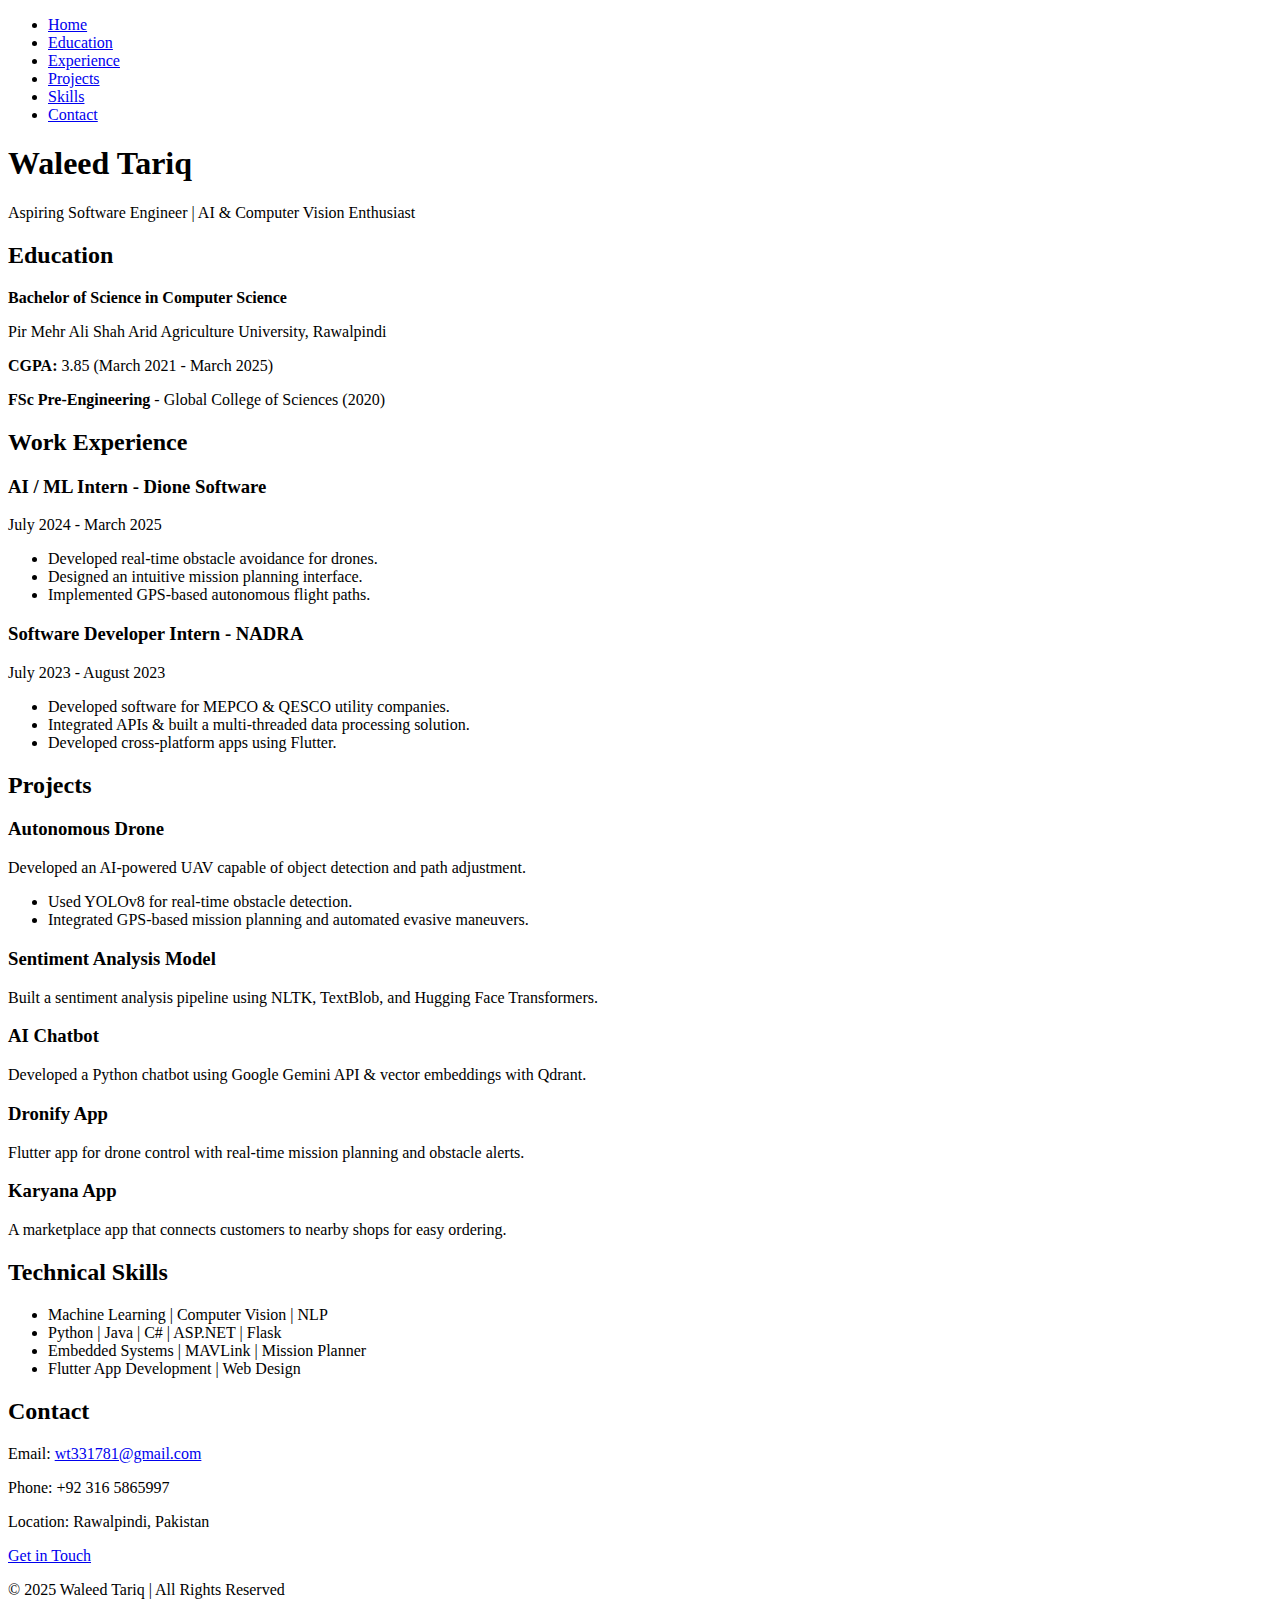
==== index.html @ d3b8d6ad "Create index.html" ====
<!DOCTYPE html>
<html lang="en">
<head>
    <meta charset="UTF-8">
    <meta name="viewport" content="width=device-width, initial-scale=1.0">
    <title>Waleed Tariq - Portfolio</title>
    <link rel="stylesheet" href="styles.css">
</head>
<body>

    <!-- Navigation Bar -->
    <nav>
        <ul>
            <li><a href="#home">Home</a></li>
            <li><a href="#education">Education</a></li>
            <li><a href="#experience">Experience</a></li>
            <li><a href="#projects">Projects</a></li>
            <li><a href="#skills">Skills</a></li>
            <li><a href="#contact">Contact</a></li>
        </ul>
    </nav>

    <!-- Hero Section -->
    <section class="hero" id="home">
        <h1>Waleed Tariq</h1>
        <p>Aspiring Software Engineer | AI & Computer Vision Enthusiast</p>
    </section>

    <!-- Education Section -->
    <section class="section" id="education">
        <h2>Education</h2>
        <p><strong>Bachelor of Science in Computer Science</strong></p>
        <p>Pir Mehr Ali Shah Arid Agriculture University, Rawalpindi</p>
        <p><strong>CGPA:</strong> 3.85 (March 2021 - March 2025)</p>
        <p><strong>FSc Pre-Engineering</strong> - Global College of Sciences (2020)</p>
    </section>

    <!-- Experience Section -->
    <section class="section" id="experience">
        <h2>Work Experience</h2>
        
        <h3>AI / ML Intern - Dione Software</h3>
        <p>July 2024 - March 2025</p>
        <ul>
            <li>Developed real-time obstacle avoidance for drones.</li>
            <li>Designed an intuitive mission planning interface.</li>
            <li>Implemented GPS-based autonomous flight paths.</li>
        </ul>

        <h3>Software Developer Intern - NADRA</h3>
        <p>July 2023 - August 2023</p>
        <ul>
            <li>Developed software for MEPCO & QESCO utility companies.</li>
            <li>Integrated APIs & built a multi-threaded data processing solution.</li>
            <li>Developed cross-platform apps using Flutter.</li>
        </ul>
    </section>

    <!-- Projects Section -->
    <section class="section" id="projects">
        <h2>Projects</h2>

        <h3>Autonomous Drone</h3>
        <p>Developed an AI-powered UAV capable of object detection and path adjustment.</p>
        <ul>
            <li>Used YOLOv8 for real-time obstacle detection.</li>
            <li>Integrated GPS-based mission planning and automated evasive maneuvers.</li>
        </ul>

        <h3>Sentiment Analysis Model</h3>
        <p>Built a sentiment analysis pipeline using NLTK, TextBlob, and Hugging Face Transformers.</p>

        <h3>AI Chatbot</h3>
        <p>Developed a Python chatbot using Google Gemini API & vector embeddings with Qdrant.</p>

        <h3>Dronify App</h3>
        <p>Flutter app for drone control with real-time mission planning and obstacle alerts.</p>

        <h3>Karyana App</h3>
        <p>A marketplace app that connects customers to nearby shops for easy ordering.</p>
    </section>

    <!-- Skills Section -->
    <section class="section" id="skills">
        <h2>Technical Skills</h2>
        <ul>
            <li>Machine Learning | Computer Vision | NLP</li>
            <li>Python | Java | C# | ASP.NET | Flask</li>
            <li>Embedded Systems | MAVLink | Mission Planner</li>
            <li>Flutter App Development | Web Design</li>
        </ul>
    </section>

    <!-- Contact Section -->
    <section class="section" id="contact">
        <h2>Contact</h2>
        <p>Email: <a href="mailto:wt331781@gmail.com">wt331781@gmail.com</a></p>
        <p>Phone: +92 316 5865997</p>
        <p>Location: Rawalpindi, Pakistan</p>
        <a href="mailto:wt331781@gmail.com" class="button">Get in Touch</a>
    </section>

    <!-- Footer -->
    <footer>
        <p>&copy; 2025 Waleed Tariq | All Rights Reserved</p>
    </footer>

    <!-- JavaScript for Scroll Animation -->
    <script>
        document.addEventListener("DOMContentLoaded", function() {
            const sections = document.querySelectorAll(".section");
            function revealSections() {
                sections.forEach(section => {
                    const sectionTop = section.getBoundingClientRect().top;
                    const windowHeight = window.innerHeight;
                    if (sectionTop < windowHeight - 50) {
                        section.classList.add("active");
                    }
                });
            }
            window.addEventListener("scroll", revealSections);
            revealSections();
        });
    </script>

</body>
</html>
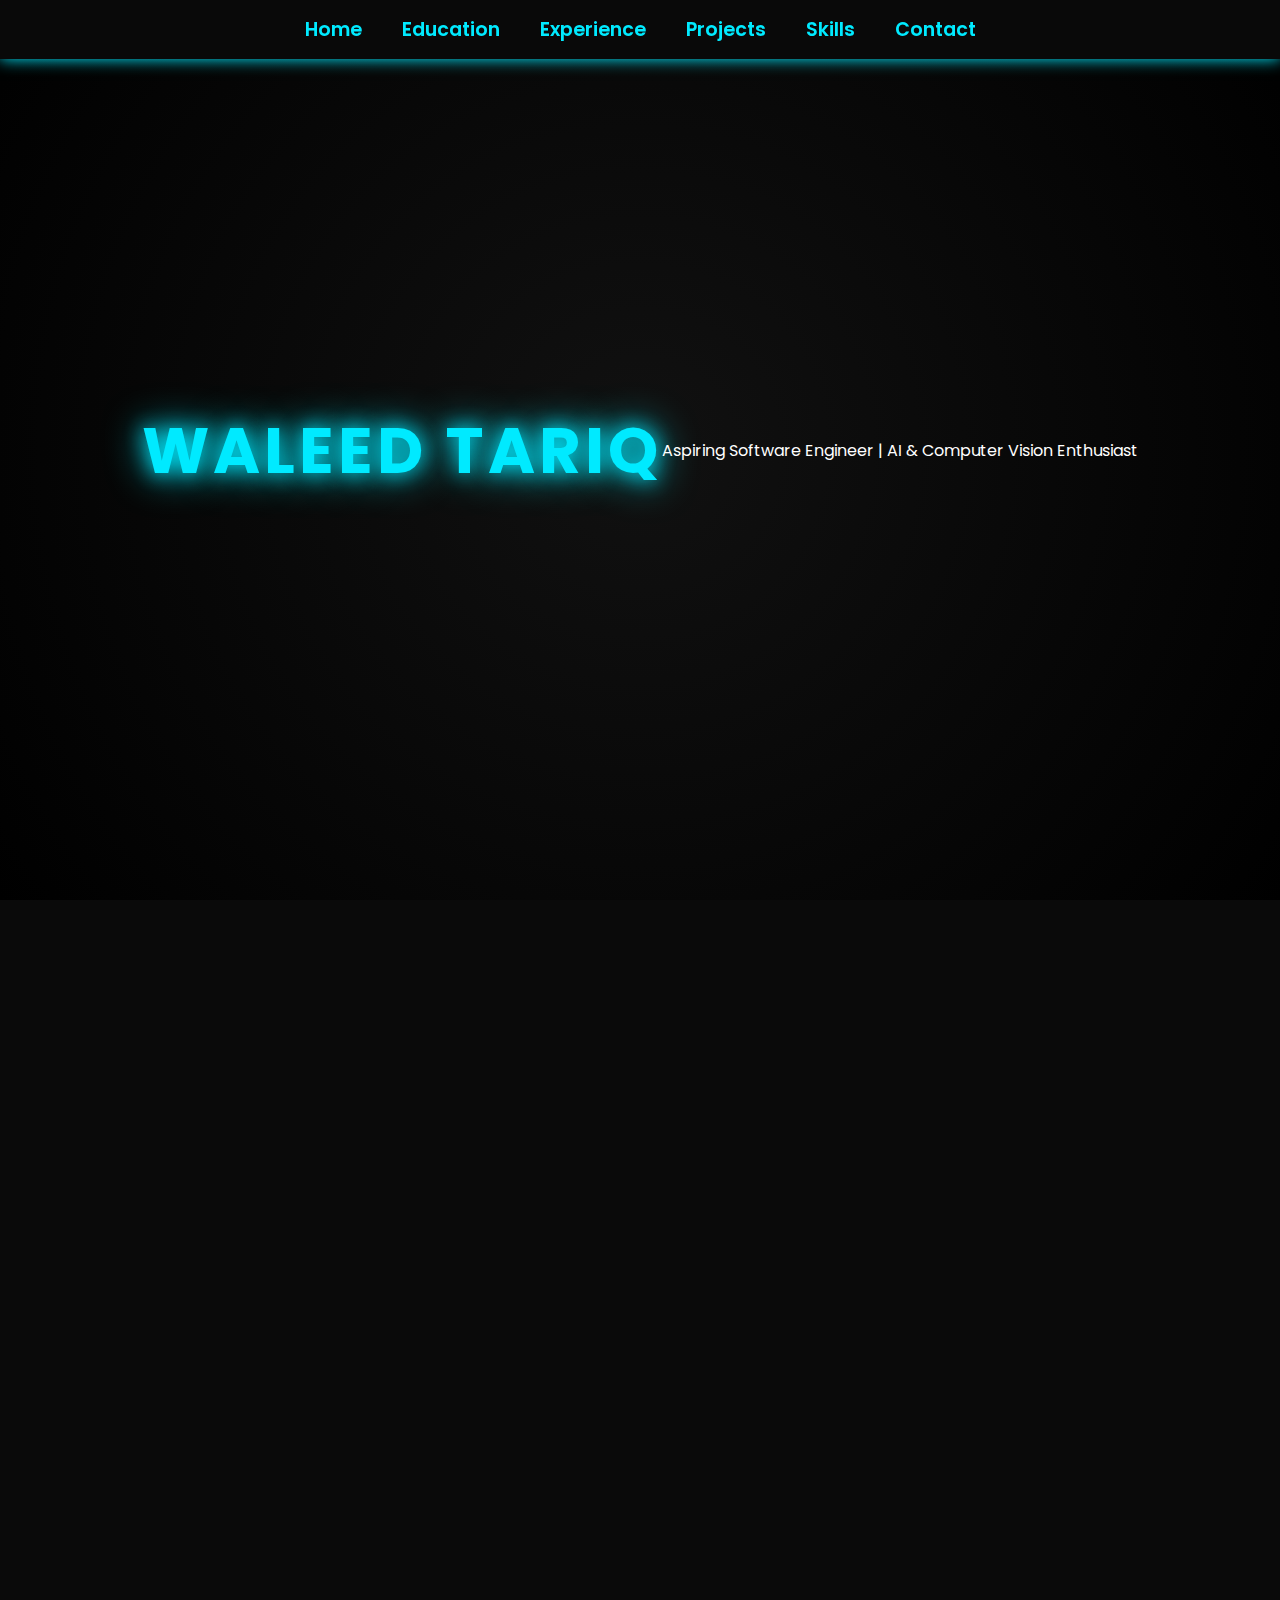
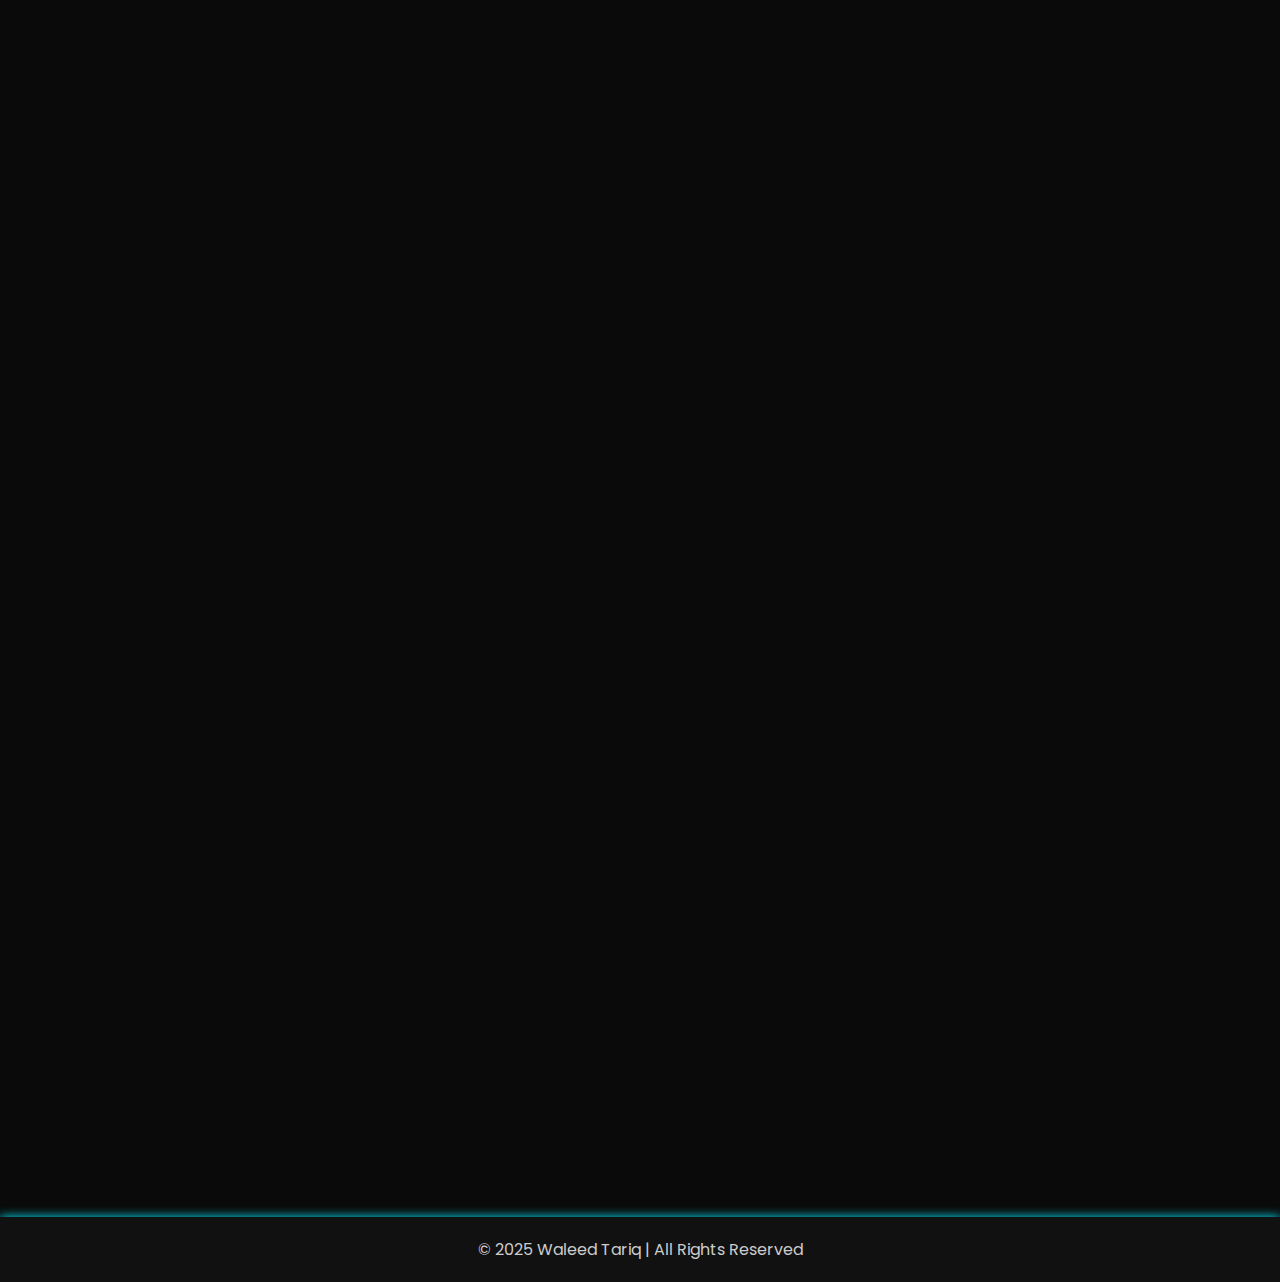
==== commit 6ceb2aac: "Update and rename portfolio.html to index.html" ====
--- a/index.html
+++ b/index.html
@@ -1,127 +1,127 @@
-<!DOCTYPE html>
-<html lang="en">
-<head>
-    <meta charset="UTF-8">
-    <meta name="viewport" content="width=device-width, initial-scale=1.0">
-    <title>Waleed Tariq - Portfolio</title>
-    <link rel="stylesheet" href="styles.css">
-</head>
-<body>
-
-    <!-- Navigation Bar -->
-    <nav>
-        <ul>
-            <li><a href="#home">Home</a></li>
-            <li><a href="#education">Education</a></li>
-            <li><a href="#experience">Experience</a></li>
-            <li><a href="#projects">Projects</a></li>
-            <li><a href="#skills">Skills</a></li>
-            <li><a href="#contact">Contact</a></li>
-        </ul>
-    </nav>
-
-    <!-- Hero Section -->
-    <section class="hero" id="home">
-        <h1>Waleed Tariq</h1>
-        <p>Aspiring Software Engineer | AI & Computer Vision Enthusiast</p>
-    </section>
-
-    <!-- Education Section -->
-    <section class="section" id="education">
-        <h2>Education</h2>
-        <p><strong>Bachelor of Science in Computer Science</strong></p>
-        <p>Pir Mehr Ali Shah Arid Agriculture University, Rawalpindi</p>
-        <p><strong>CGPA:</strong> 3.85 (March 2021 - March 2025)</p>
-        <p><strong>FSc Pre-Engineering</strong> - Global College of Sciences (2020)</p>
-    </section>
-
-    <!-- Experience Section -->
-    <section class="section" id="experience">
-        <h2>Work Experience</h2>
-        
-        <h3>AI / ML Intern - Dione Software</h3>
-        <p>July 2024 - March 2025</p>
-        <ul>
-            <li>Developed real-time obstacle avoidance for drones.</li>
-            <li>Designed an intuitive mission planning interface.</li>
-            <li>Implemented GPS-based autonomous flight paths.</li>
-        </ul>
-
-        <h3>Software Developer Intern - NADRA</h3>
-        <p>July 2023 - August 2023</p>
-        <ul>
-            <li>Developed software for MEPCO & QESCO utility companies.</li>
-            <li>Integrated APIs & built a multi-threaded data processing solution.</li>
-            <li>Developed cross-platform apps using Flutter.</li>
-        </ul>
-    </section>
-
-    <!-- Projects Section -->
-    <section class="section" id="projects">
-        <h2>Projects</h2>
-
-        <h3>Autonomous Drone</h3>
-        <p>Developed an AI-powered UAV capable of object detection and path adjustment.</p>
-        <ul>
-            <li>Used YOLOv8 for real-time obstacle detection.</li>
-            <li>Integrated GPS-based mission planning and automated evasive maneuvers.</li>
-        </ul>
-
-        <h3>Sentiment Analysis Model</h3>
-        <p>Built a sentiment analysis pipeline using NLTK, TextBlob, and Hugging Face Transformers.</p>
-
-        <h3>AI Chatbot</h3>
-        <p>Developed a Python chatbot using Google Gemini API & vector embeddings with Qdrant.</p>
-
-        <h3>Dronify App</h3>
-        <p>Flutter app for drone control with real-time mission planning and obstacle alerts.</p>
-
-        <h3>Karyana App</h3>
-        <p>A marketplace app that connects customers to nearby shops for easy ordering.</p>
-    </section>
-
-    <!-- Skills Section -->
-    <section class="section" id="skills">
-        <h2>Technical Skills</h2>
-        <ul>
-            <li>Machine Learning | Computer Vision | NLP</li>
-            <li>Python | Java | C# | ASP.NET | Flask</li>
-            <li>Embedded Systems | MAVLink | Mission Planner</li>
-            <li>Flutter App Development | Web Design</li>
-        </ul>
-    </section>
-
-    <!-- Contact Section -->
-    <section class="section" id="contact">
-        <h2>Contact</h2>
-        <p>Email: <a href="mailto:wt331781@gmail.com">wt331781@gmail.com</a></p>
-        <p>Phone: +92 316 5865997</p>
-        <p>Location: Rawalpindi, Pakistan</p>
-        <a href="mailto:wt331781@gmail.com" class="button">Get in Touch</a>
-    </section>
-
-    <!-- Footer -->
-    <footer>
-        <p>&copy; 2025 Waleed Tariq | All Rights Reserved</p>
-    </footer>
-
-    <!-- JavaScript for Scroll Animation -->
-    <script>
-        document.addEventListener("DOMContentLoaded", function() {
-            const sections = document.querySelectorAll(".section");
-            function revealSections() {
-                sections.forEach(section => {
-                    const sectionTop = section.getBoundingClientRect().top;
-                    const windowHeight = window.innerHeight;
-                    if (sectionTop < windowHeight - 50) {
-                        section.classList.add("active");
-                    }
-                });
-            }
-            window.addEventListener("scroll", revealSections);
-            revealSections();
-        });
-    </script>
-
-</body>
-</html>
+<!DOCTYPE html>
+<html lang="en">
+<head>
+    <meta charset="UTF-8">
+    <meta name="viewport" content="width=device-width, initial-scale=1.0">
+    <title>Waleed Tariq - Portfolio</title>
+    <link rel="stylesheet" href="styles.css">
+</head>
+<body>
+
+    <!-- Navigation Bar -->
+    <nav>
+        <ul>
+            <li><a href="#home">Home</a></li>
+            <li><a href="#education">Education</a></li>
+            <li><a href="#experience">Experience</a></li>
+            <li><a href="#projects">Projects</a></li>
+            <li><a href="#skills">Skills</a></li>
+            <li><a href="#contact">Contact</a></li>
+        </ul>
+    </nav>
+
+    <!-- Hero Section -->
+    <section class="hero" id="home">
+        <h1>Waleed Tariq</h1>
+        <p>Aspiring Software Engineer | AI & Computer Vision Enthusiast</p>
+    </section>
+
+    <!-- Education Section -->
+    <section class="section" id="education">
+        <h2>Education</h2>
+        <p><strong>Bachelor of Science in Computer Science</strong></p>
+        <p>Pir Mehr Ali Shah Arid Agriculture University, Rawalpindi</p>
+        <p><strong>CGPA:</strong> 3.85 (March 2021 - March 2025)</p>
+        <p><strong>FSc Pre-Engineering</strong> - Global College of Sciences (2020)</p>
+    </section>
+
+    <!-- Experience Section -->
+    <section class="section" id="experience">
+        <h2>Work Experience</h2>
+        
+        <h3>AI / ML Intern - Dione Software</h3>
+        <p>July 2024 - March 2025</p>
+        <ul>
+            <li>Developed real-time obstacle avoidance for drones.</li>
+            <li>Designed an intuitive mission planning interface.</li>
+            <li>Implemented GPS-based autonomous flight paths.</li>
+        </ul>
+
+        <h3>Software Developer Intern - NADRA</h3>
+        <p>July 2023 - August 2023</p>
+        <ul>
+            <li>Developed software for MEPCO & QESCO utility companies.</li>
+            <li>Integrated APIs & built a multi-threaded data processing solution.</li>
+            <li>Developed cross-platform apps using Flutter.</li>
+        </ul>
+    </section>
+
+    <!-- Projects Section -->
+    <section class="section" id="projects">
+        <h2>Projects</h2>
+
+        <h3>Autonomous Drone</h3>
+        <p>Developed an AI-powered UAV capable of object detection and path adjustment.</p>
+        <ul>
+            <li>Used YOLOv8 for real-time obstacle detection.</li>
+            <li>Integrated GPS-based mission planning and automated evasive maneuvers.</li>
+        </ul>
+
+        <h3>Sentiment Analysis Model</h3>
+        <p>Built a sentiment analysis pipeline using NLTK, TextBlob, and Hugging Face Transformers.</p>
+
+        <h3>AI Chatbot</h3>
+        <p>Developed a Python chatbot using Google Gemini API & vector embeddings with Qdrant.</p>
+
+        <h3>Dronify App</h3>
+        <p>Flutter app for drone control with real-time mission planning and obstacle alerts.</p>
+
+        <h3>Karyana App</h3>
+        <p>A marketplace app that connects customers to nearby shops for easy ordering.</p>
+    </section>
+
+    <!-- Skills Section -->
+    <section class="section" id="skills">
+        <h2>Technical Skills</h2>
+        <ul>
+            <li>Machine Learning | Computer Vision | NLP</li>
+            <li>Python | Java | C# | ASP.NET | Flask</li>
+            <li>Embedded Systems | MAVLink | Mission Planner</li>
+            <li>Flutter App Development | Web Design</li>
+        </ul>
+    </section>
+
+    <!-- Contact Section -->
+    <section class="section" id="contact">
+        <h2>Contact</h2>
+        <p>Email: <a href="mailto:wt331781@gmail.com">wt331781@gmail.com</a></p>
+        <p>Phone: +92 316 5865997</p>
+        <p>Location: Rawalpindi, Pakistan</p>
+        <a href="mailto:wt331781@gmail.com" class="button">Get in Touch</a>
+    </section>
+
+    <!-- Footer -->
+    <footer>
+        <p>&copy; 2025 Waleed Tariq | All Rights Reserved</p>
+    </footer>
+
+    <!-- JavaScript for Scroll Animation -->
+    <script>
+        document.addEventListener("DOMContentLoaded", function() {
+            const sections = document.querySelectorAll(".section");
+            function revealSections() {
+                sections.forEach(section => {
+                    const sectionTop = section.getBoundingClientRect().top;
+                    const windowHeight = window.innerHeight;
+                    if (sectionTop < windowHeight - 50) {
+                        section.classList.add("active");
+                    }
+                });
+            }
+            window.addEventListener("scroll", revealSections);
+            revealSections();
+        });
+    </script>
+
+</body>
+</html>
--- a/styles.css
+++ b/styles.css
@@ -0,0 +1,139 @@
+@import url('https://fonts.googleapis.com/css2?family=Poppins:wght@300;400;600&display=swap');
+
+* {
+    margin: 0;
+    padding: 0;
+    box-sizing: border-box;
+    font-family: 'Poppins', sans-serif;
+}
+
+body {
+    background-color: #0a0a0a;
+    color: #ffffff;
+    overflow-x: hidden;
+}
+
+/* Navigation Bar */
+nav {
+    position: fixed;
+    top: 0;
+    width: 100%;
+    background: rgba(10, 10, 10, 0.9);
+    padding: 15px 0;
+    text-align: center;
+    box-shadow: 0 0 15px #00eaff;
+    z-index: 1000;
+}
+
+nav ul {
+    list-style: none;
+    display: flex;
+    justify-content: center;
+    gap: 40px;
+}
+
+nav ul li {
+    display: inline;
+}
+
+nav ul li a {
+    color: #00eaff;
+    text-decoration: none;
+    font-weight: 600;
+    font-size: 1.2em;
+    transition: transform 0.3s, text-shadow 0.3s;
+}
+
+nav ul li a:hover {
+    transform: scale(1.1);
+    text-shadow: 0 0 15px #00eaff;
+}
+
+/* Hero Section */
+.hero {
+    height: 100vh;
+    display: flex;
+    align-items: center;
+    justify-content: center;
+    text-align: center;
+    background: radial-gradient(circle, #111, #000);
+}
+
+.hero h1 {
+    font-size: 4em;
+    text-transform: uppercase;
+    letter-spacing: 4px;
+    color: #00eaff;
+    text-shadow: 0 0 20px #00eaff, 0 0 40px #00eaff;
+    animation: glow 1.5s infinite alternate;
+}
+
+@keyframes glow {
+    from { text-shadow: 0 0 10px #00eaff; }
+    to { text-shadow: 0 0 30px #00eaff; }
+}
+
+/* Sections */
+.section {
+    padding: 80px 10%;
+    text-align: center;
+    border-bottom: 2px solid #00eaff;
+    opacity: 0;
+    transform: translateY(50px);
+    transition: opacity 1s ease-in-out, transform 1s ease-in-out;
+}
+
+.section.active {
+    opacity: 1;
+    transform: translateY(0);
+}
+
+/* Buttons */
+.button {
+    display: inline-block;
+    padding: 15px 30px;
+    margin-top: 20px;
+    background: #00eaff;
+    color: #0a0a0a;
+    font-size: 1.2em;
+    text-transform: uppercase;
+    font-weight: bold;
+    text-decoration: none;
+    border-radius: 5px;
+    box-shadow: 0 0 15px #00eaff;
+    transition: all 0.3s ease-in-out;
+}
+
+.button:hover {
+    background: #ffffff;
+    color: #0a0a0a;
+    box-shadow: 0 0 25px #00eaff;
+}
+ul {
+    list-style: none !important;
+    padding: 0 !important;
+    margin: 0 !important;
+}
+
+
+
+/* Footer */
+footer {
+    background: #111;
+    padding: 20px;
+    text-align: center;
+    box-shadow: 0 0 10px #00eaff;
+    color: #cccccc;
+}
+
+/* Responsive Design */
+@media (max-width: 768px) {
+    .hero h1 {
+        font-size: 2.5em;
+    }
+
+    nav ul {
+        flex-direction: column;
+        gap: 20px;
+    }
+}
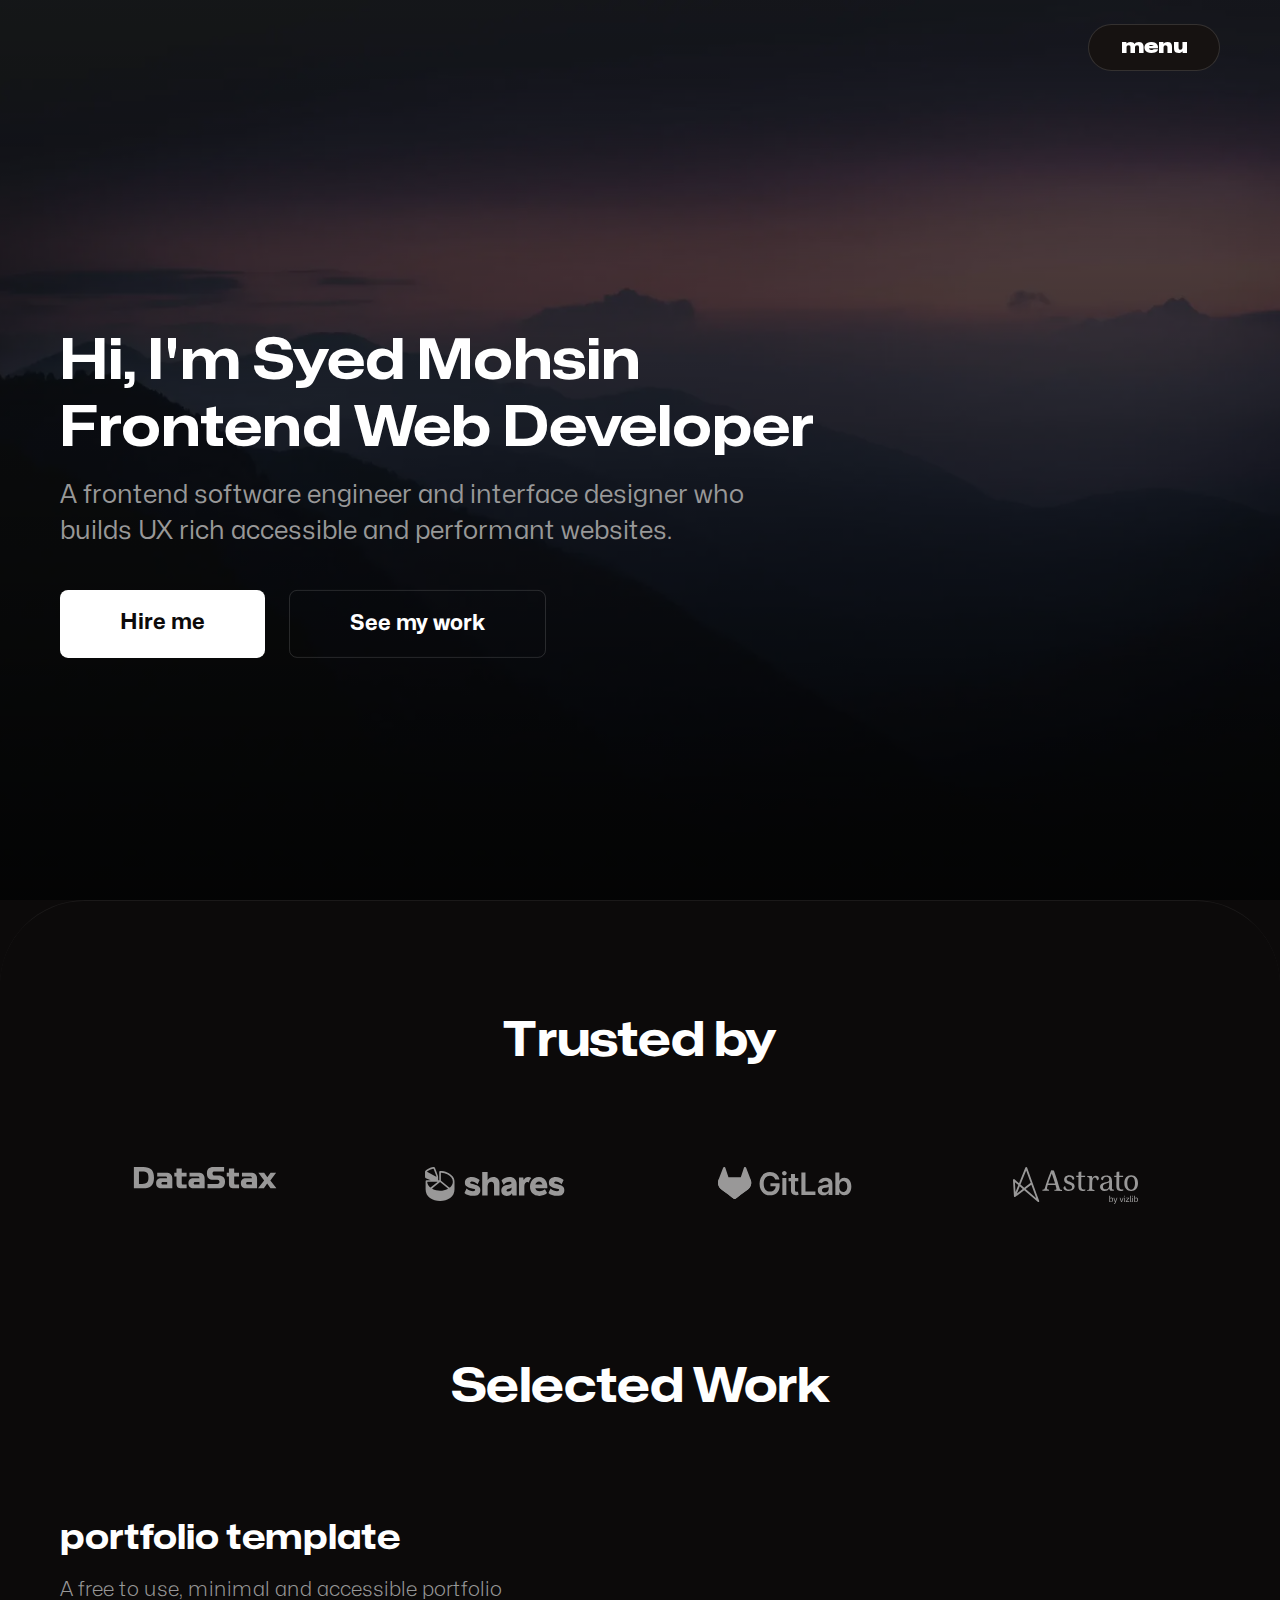
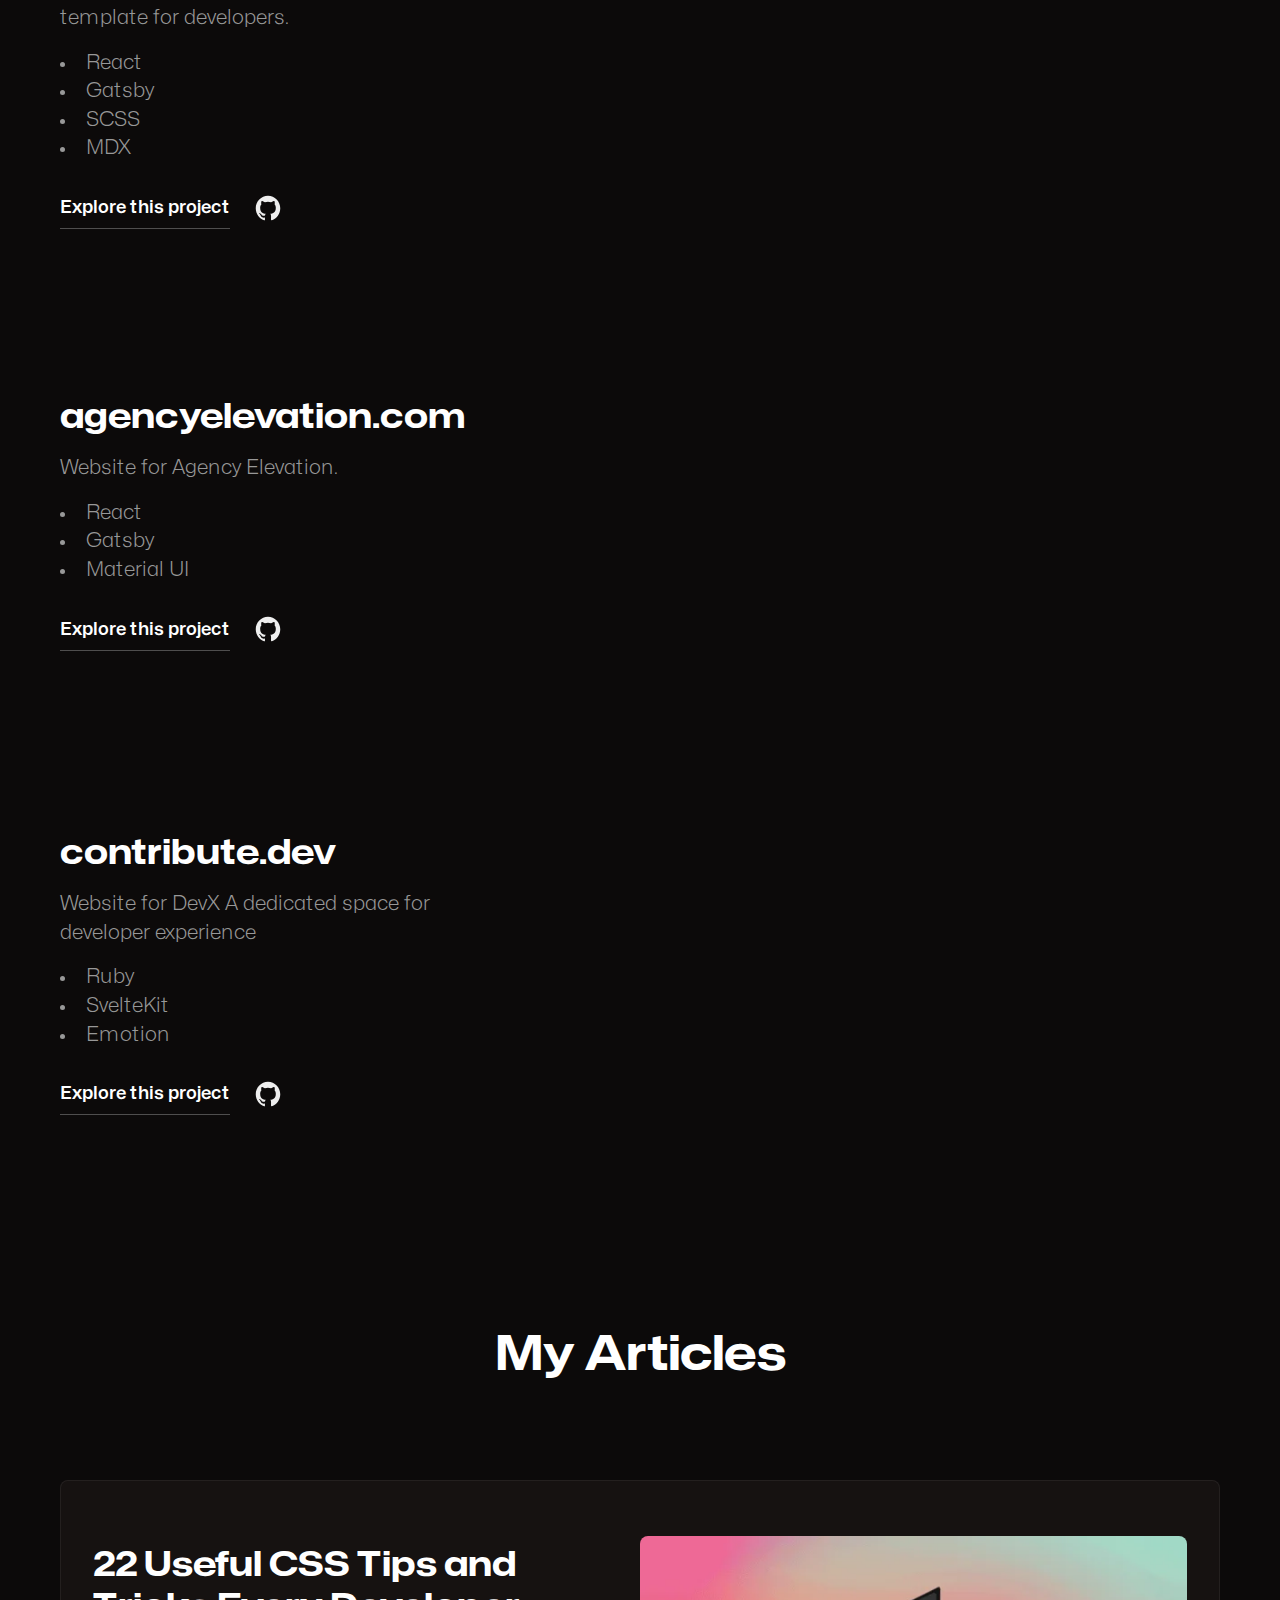
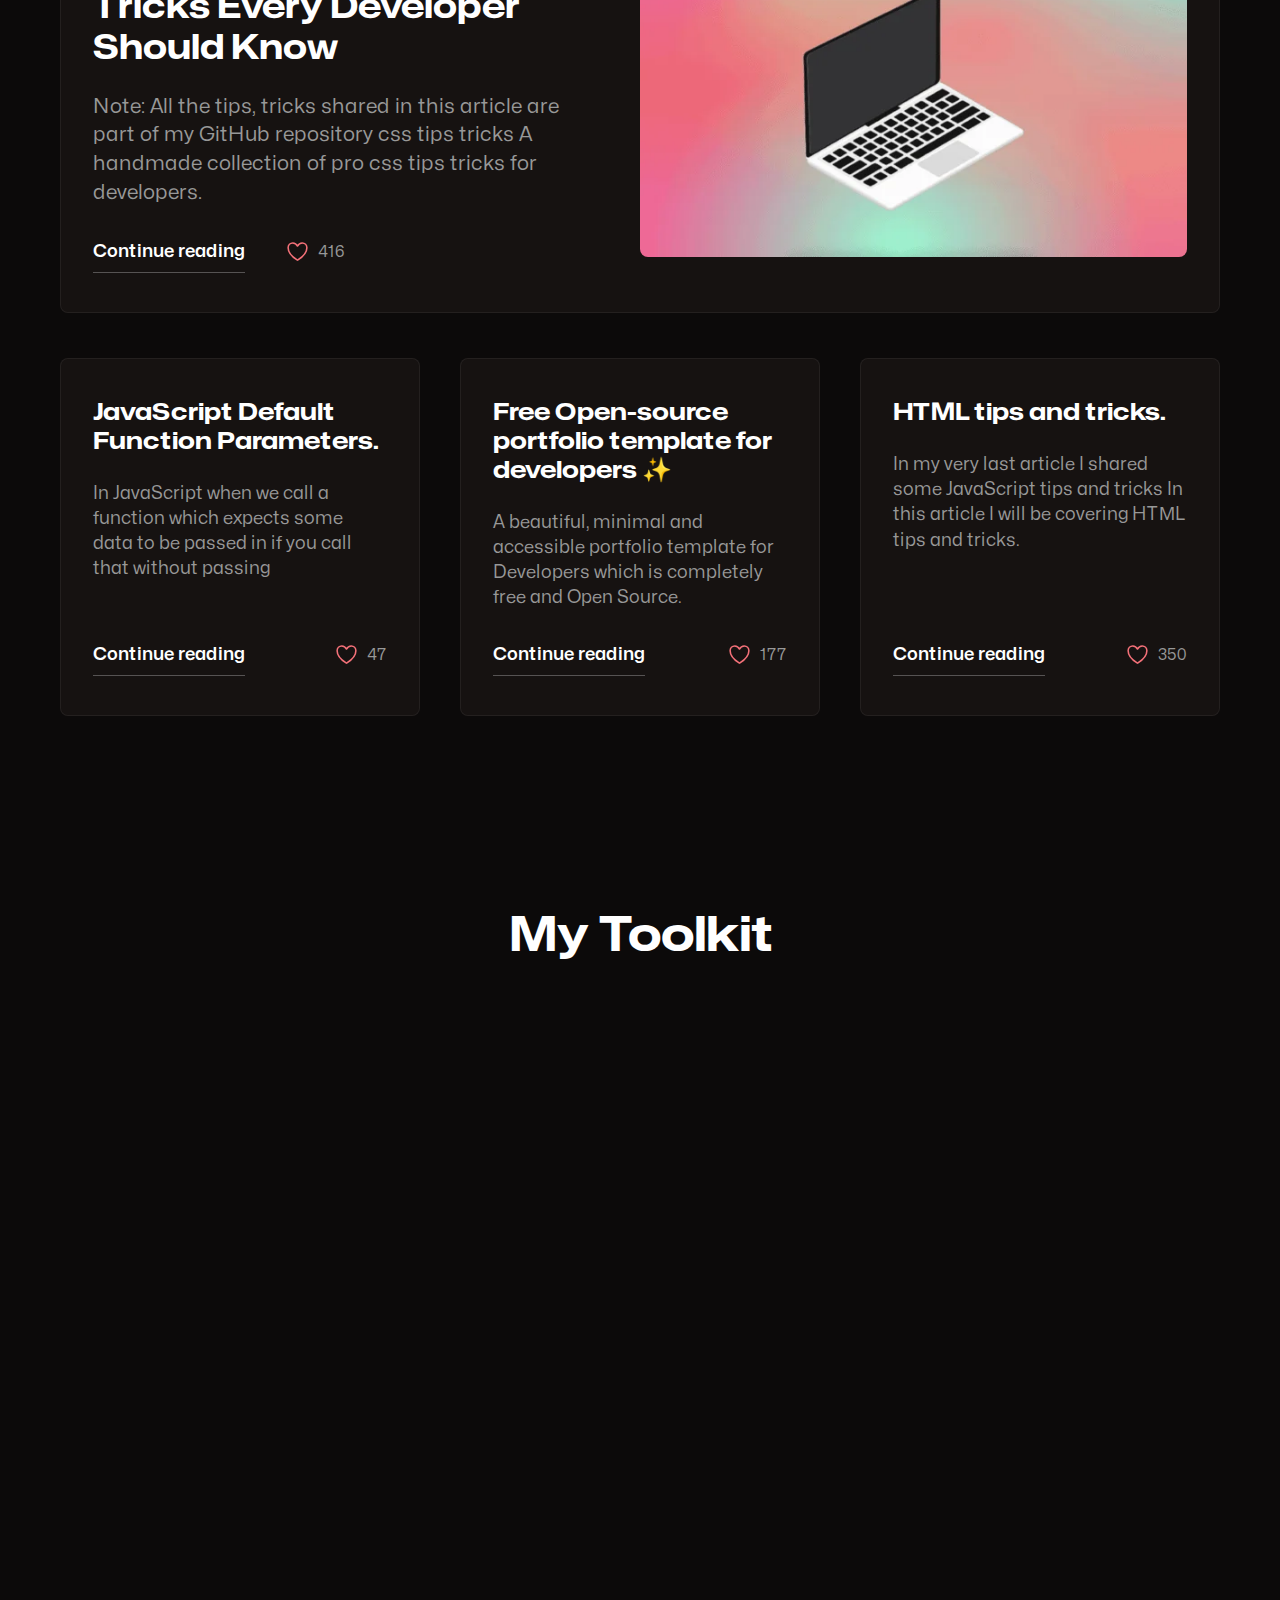
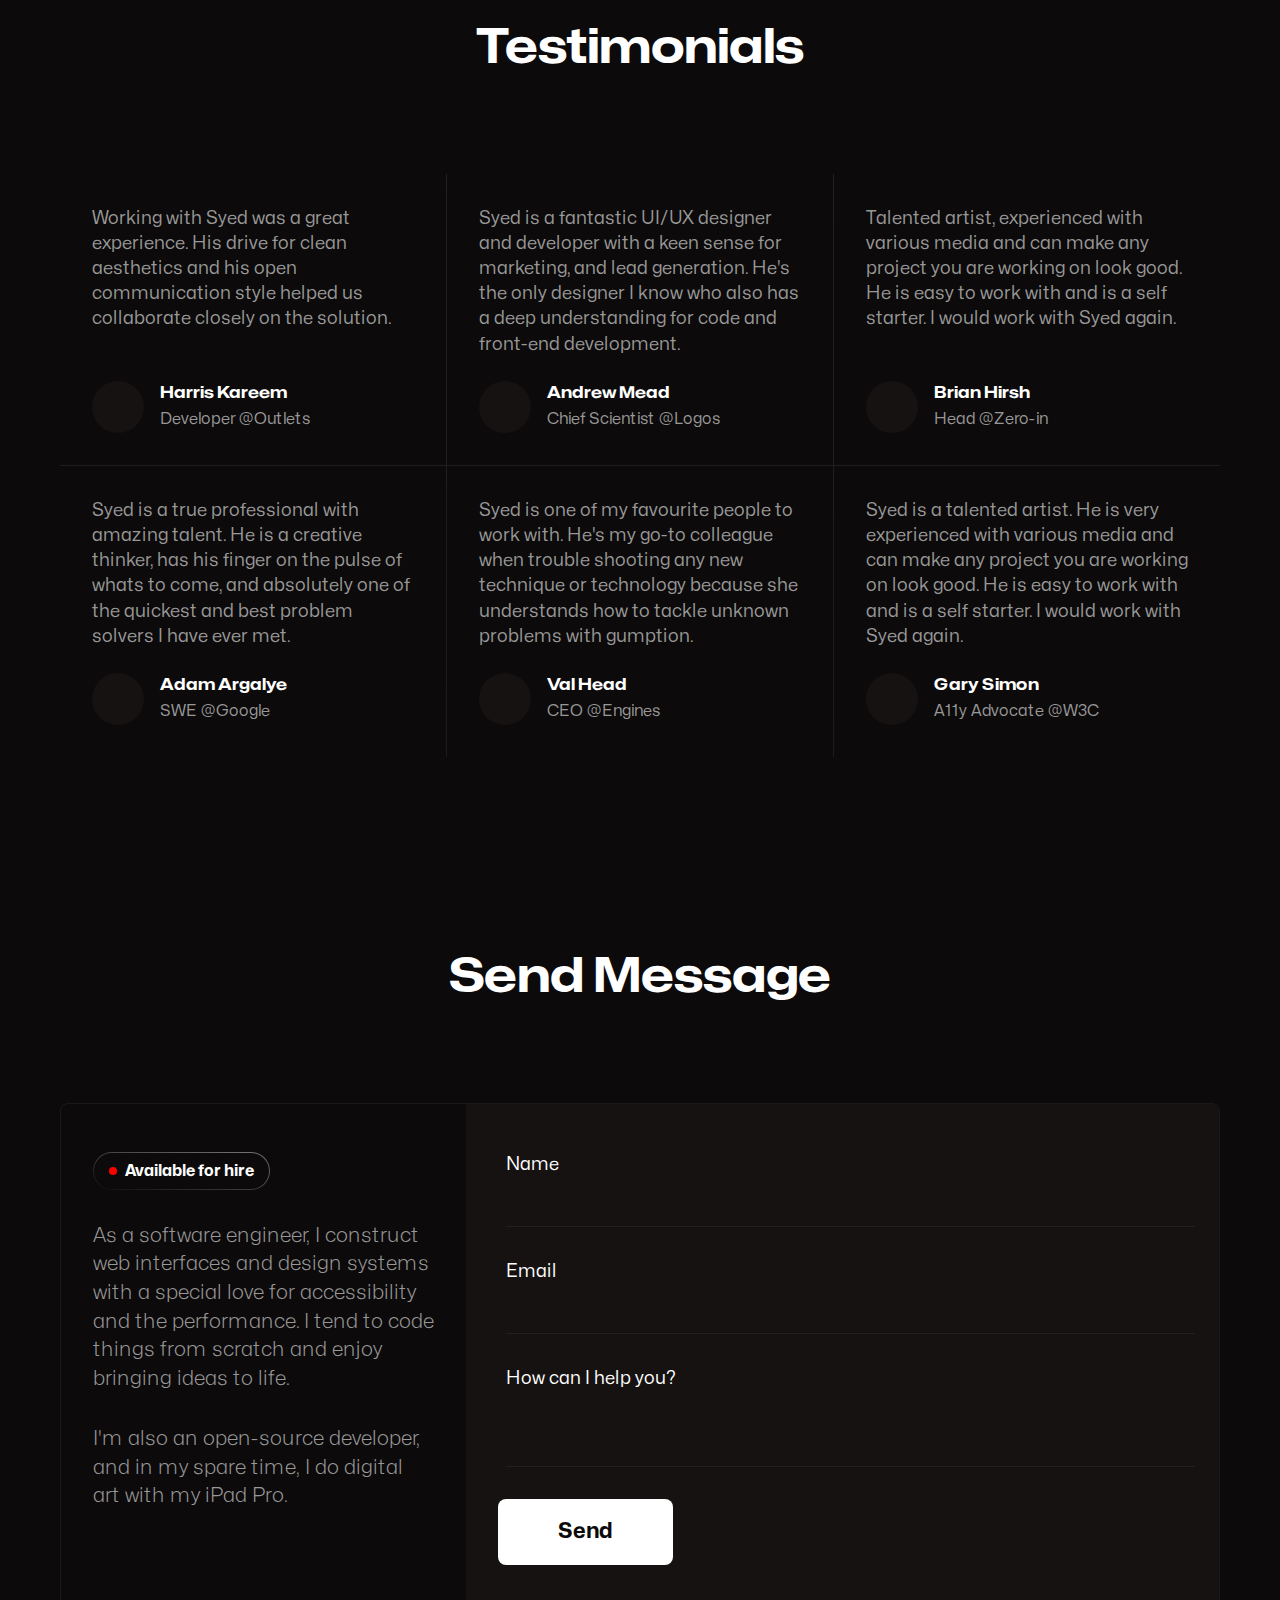
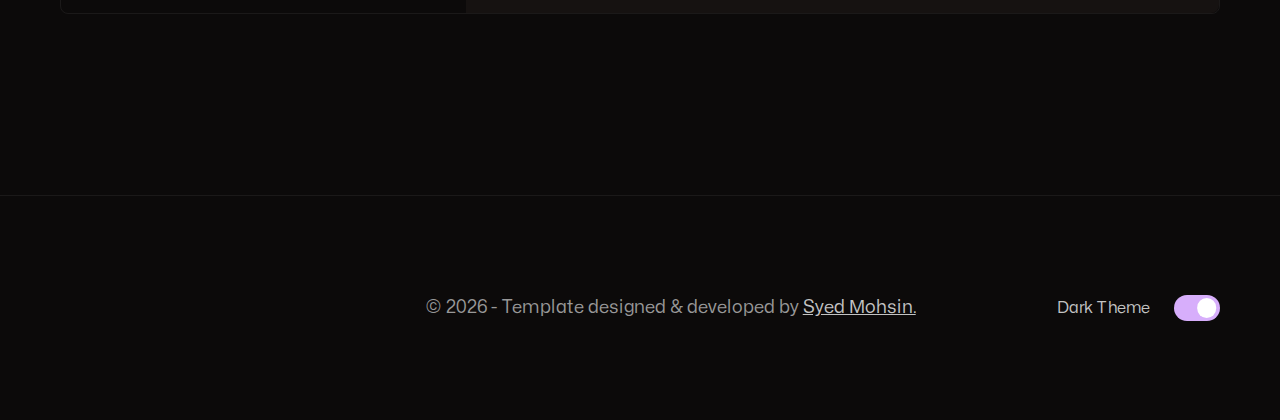
==== commit 9281fbea: "Add files via upload" ====
--- a/index.html
+++ b/index.html
@@ -1,127 +1,720 @@
+<!--
+  Greetings!
+
+  This delightful template has been meticulously crafted and brought to life by Syed Mohsin. It is generously shared with the world, inviting you to unleash your creativity and tailor it to your heart's content.
+-->
+
+<!-- For any inquiries or collaborations reach out to me at devsyedmohsin@gmail.com -->
+
+<!--
+  Embrace the guidance inscribed within the comments below to fashion an awe-inspiring portfolio of your own.
+-->
+
+
 <!DOCTYPE html>
 <html lang="en">
-<head>
-    <meta charset="UTF-8">
-    <meta name="viewport" content="width=device-width, initial-scale=1.0">
-    <title>Waleed Tariq - Portfolio</title>
-    <link rel="stylesheet" href="styles.css">
-</head>
-<body>
-
-    <!-- Navigation Bar -->
-    <nav>
-        <ul>
-            <li><a href="#home">Home</a></li>
-            <li><a href="#education">Education</a></li>
-            <li><a href="#experience">Experience</a></li>
-            <li><a href="#projects">Projects</a></li>
-            <li><a href="#skills">Skills</a></li>
-            <li><a href="#contact">Contact</a></li>
-        </ul>
-    </nav>
-
-    <!-- Hero Section -->
-    <section class="hero" id="home">
-        <h1>Waleed Tariq</h1>
-        <p>Aspiring Software Engineer | AI & Computer Vision Enthusiast</p>
-    </section>
-
-    <!-- Education Section -->
-    <section class="section" id="education">
-        <h2>Education</h2>
-        <p><strong>Bachelor of Science in Computer Science</strong></p>
-        <p>Pir Mehr Ali Shah Arid Agriculture University, Rawalpindi</p>
-        <p><strong>CGPA:</strong> 3.85 (March 2021 - March 2025)</p>
-        <p><strong>FSc Pre-Engineering</strong> - Global College of Sciences (2020)</p>
-    </section>
-
-    <!-- Experience Section -->
-    <section class="section" id="experience">
-        <h2>Work Experience</h2>
-        
-        <h3>AI / ML Intern - Dione Software</h3>
-        <p>July 2024 - March 2025</p>
-        <ul>
-            <li>Developed real-time obstacle avoidance for drones.</li>
-            <li>Designed an intuitive mission planning interface.</li>
-            <li>Implemented GPS-based autonomous flight paths.</li>
-        </ul>
-
-        <h3>Software Developer Intern - NADRA</h3>
-        <p>July 2023 - August 2023</p>
-        <ul>
-            <li>Developed software for MEPCO & QESCO utility companies.</li>
-            <li>Integrated APIs & built a multi-threaded data processing solution.</li>
-            <li>Developed cross-platform apps using Flutter.</li>
-        </ul>
-    </section>
-
-    <!-- Projects Section -->
-    <section class="section" id="projects">
-        <h2>Projects</h2>
-
-        <h3>Autonomous Drone</h3>
-        <p>Developed an AI-powered UAV capable of object detection and path adjustment.</p>
-        <ul>
-            <li>Used YOLOv8 for real-time obstacle detection.</li>
-            <li>Integrated GPS-based mission planning and automated evasive maneuvers.</li>
-        </ul>
-
-        <h3>Sentiment Analysis Model</h3>
-        <p>Built a sentiment analysis pipeline using NLTK, TextBlob, and Hugging Face Transformers.</p>
-
-        <h3>AI Chatbot</h3>
-        <p>Developed a Python chatbot using Google Gemini API & vector embeddings with Qdrant.</p>
-
-        <h3>Dronify App</h3>
-        <p>Flutter app for drone control with real-time mission planning and obstacle alerts.</p>
-
-        <h3>Karyana App</h3>
-        <p>A marketplace app that connects customers to nearby shops for easy ordering.</p>
-    </section>
-
-    <!-- Skills Section -->
-    <section class="section" id="skills">
-        <h2>Technical Skills</h2>
-        <ul>
-            <li>Machine Learning | Computer Vision | NLP</li>
-            <li>Python | Java | C# | ASP.NET | Flask</li>
-            <li>Embedded Systems | MAVLink | Mission Planner</li>
-            <li>Flutter App Development | Web Design</li>
-        </ul>
-    </section>
-
-    <!-- Contact Section -->
-    <section class="section" id="contact">
-        <h2>Contact</h2>
-        <p>Email: <a href="mailto:wt331781@gmail.com">wt331781@gmail.com</a></p>
-        <p>Phone: +92 316 5865997</p>
-        <p>Location: Rawalpindi, Pakistan</p>
-        <a href="mailto:wt331781@gmail.com" class="button">Get in Touch</a>
-    </section>
-
-    <!-- Footer -->
-    <footer>
-        <p>&copy; 2025 Waleed Tariq | All Rights Reserved</p>
+  <head>
+    <meta charset="UTF-8" />
+    <meta http-equiv="X-UA-Compatible" content="IE=edge" />
+    <meta name="viewport" content="width=device-width, initial-scale=1.0" />
+    <meta name="robots" content="index, follow" />
+
+    <!-- Read and update content attributes accordingly  -->
+
+    <meta
+      name="description"
+      content="Welcome to my portfolio website. I am a front-end web developer and I specialize in creating user-friendly, responsive and accessible websites. Explore my projects, open-source work and contact me for any inquiries or collaborations."
+    />
+
+    <!-- Google / Search Engine Tags -->
+<meta itemprop="name" content="Syed Mohsin's Portfolio">
+<meta itemprop="description" content="Welcome to my portfolio website. I am a front-end web developer and I specialize in creating user-friendly, responsive and accessible websites. Explore my projects, open-source work and contact me for any inquiries or collaborations.">
+
+<!-- Reference screenshot of updated site's header in place of content -->
+<meta itemprop="image" content="assets/images/sharing-card.png">
+
+<!-- Facebook Meta Tags -->
+<meta property="og:url" content="https://ossportfolio.netlify.app">
+<meta property="og:type" content="website">
+<meta property="og:title" content="Syed Mohsin's Portfolio">
+<meta property="og:description" content="Welcome to my portfolio website. I am a front-end web developer and I specialize in creating user-friendly, responsive and accessible websites. Explore my projects, open-source work and contact me for any inquiries or collaborations.">
+
+<!-- Reference screenshot of updated site's header in content -->
+<meta property="og:image" content="assets/images/sharing-card.png">
+
+<!-- Twitter Meta Tags -->
+<meta name="twitter:card" content="summary_large_image">
+<meta name="twitter:title" content="Syed Mohsin's Portfolio">
+<meta name="twitter:description" content="Welcome to my portfolio website. I am a front-end web developer and I specialize in creating user-friendly, responsive and accessible websites. Explore my projects, open-source work and contact me for any inquiries or collaborations.">
+
+<!-- Reference screenshot of updated site's header in content -->
+<meta name="twitter:image" content="assets/images/sharing-card.png">
+
+
+<!-- Update favicon href attribute with image of yourself -->
+    <link
+      rel="shortcut icon"
+      href="assets/images/favicons.png"
+      type="image/png"
+    />
+
+    <!-- Preloading fonts for better performance -->
+
+    <link
+      rel="preload"
+      href="assets/fonts/Mona-Sans.woff2"
+      as="font"
+      type="font/woff2"
+      crossorigin
+    />
+
+    <link rel="stylesheet" href="style.css"  />
+    <script src="script.js" defer></script>
+
+    <!-- Your name here -->
+    <title>Syed Mohsin's Portfolio</title>
+  </head>
+
+  <body>
+
+    <script>
+      const theme = localStorage.getItem("theme") || "dark";
+      document.body.classList.add(theme);
+    </script>
+
+    <header class="header">
+
+      <div class="menu-btn-container">
+        <div class="container">
+          <button type="button"  class="menu-btn">menu</button>
+        </div>
+      </div>
+
+      <nav class="nav hidden">
+        <ol class="nav-items">
+          <li class="nav-item"><a href="#">Home</a></li>
+          <li class="nav-item"><a href="#work">My Work</a></li>
+          <li class="nav-item"><a href="#blog">See Blog</a></li>
+          <li class="nav-item"><a href="#skills">My Skills</a></li>
+          <li class="nav-item">
+            <a href="#contact" data-focused="last-focused">Contact</a>
+          </li>
+        </ol>
+      </nav>
+
+      <div class="container">
+        <div class="header-textbox">
+          <!-- Replace with your name and job title -->
+          <h1 class="h1">
+            <span>Hi, I'm Syed Mohsin</span>
+            <span>Frontend Web Developer</span>
+          </h1>
+
+          <!-- Add a small introductory paragraph about yourself -->
+          <p class="header-text">
+            A frontend software engineer and interface designer who builds UX
+            rich accessible and performant websites.
+          </p>
+
+          <div class="header-btns">
+            <a href="#contact" class="btn btn-cta">Hire me</a>
+            <a href="#work" class="btn btn-secondary">See my work</a>
+          </div>
+        </div>
+      </div>
+    </header>
+
+    <main>
+      <section class="client">
+        <div class="container">
+          <h2 class="h2">Trusted by</h2>
+          <div class="logos">
+            <!-- Replace alt with client/company name and src attributes of images with path to relative img of client logo -->
+            <div class="logo-group">
+              <img
+                loading="lazy"
+                src="assets/images/trusted-by/stripe.svg"
+                alt="Ideacraft"
+                class="logo hide to-top"
+              />
+
+              <img
+                loading="lazy"
+                src="assets/images/trusted-by/datastax.svg"
+                alt="Golden grid"
+                class="logo"
+              />
+
+              <img
+                loading="lazy"
+                src="assets/images/trusted-by/coke.svg"
+                alt="Theia"
+                class="logo hide to-bottom"
+              />
+            </div>
+            <div class="logo-group">
+              <img
+                loading="lazy"
+                src="assets/images/trusted-by/gm.svg"
+                alt="General motors"
+                class="logo hide to-top"
+              />
+
+              <img
+                loading="lazy"
+                src="assets/images/trusted-by/shares.svg"
+                alt="Chippy"
+                class="logo"
+              />
+              <img
+                loading="lazy"
+                src="assets/images/trusted-by/shopify.svg"
+                alt="Shopify"
+                class="logo hide to-bottom"
+              />
+            </div>
+            <div class="logo-group">
+              <img
+                loading="lazy"
+                src="assets/images/trusted-by/agency-elevation.svg"
+                alt="Agency elevation"
+                class="logo hide to-top"
+              /><img
+                loading="lazy"
+                src="assets/images/trusted-by/gitlab.svg"
+                alt="Ron jones"
+                class="logo"
+              /><img
+                loading="lazy"
+                src="assets/images/trusted-by/duolingo.svg"
+                alt="Mighty furniture's"
+                class="logo hide to-bottom"
+              />
+            </div>
+            <div class="logo-group">
+              <img
+                loading="lazy"
+                src="assets/images/trusted-by/coyote.svg"
+                alt="Bulls eye"
+                class="logo hide to-top"
+              />
+              <img
+                loading="lazy"
+                src="assets/images/trusted-by/astrato.svg"
+                alt="Chippy"
+                class="logo"
+              />
+              <img
+                loading="lazy"
+                src="assets/images/trusted-by/mercado.svg"
+                alt="Fastlane"
+                class="logo hide to-bottom"
+              />
+            </div>
+          </div>
+        </div>
+      </section>
+
+      <section class="work">
+        <div class="container">
+          <h2 class="h2" id="work">Selected Work</h2>
+          <div class="work-boxes">
+            <div class="work-box">
+              <div class="work-textbox">
+                <!-- Add your project title here -->
+                <h3 class="h3">portfolio template</h3>
+                <!-- Add small description of your project  -->
+                <p class="work-text">
+                  A free to use, minimal and accessible portfolio template for
+                  developers.
+                </p>
+                <!-- Add technologies you used to build the project -->
+                <ol class="work-technologies">
+                  <li>React</li>
+                  <li>Gatsby</li>
+                  <li>SCSS</li>
+                  <li>MDX</li>
+                </ol>
+
+                <div class="work-links">
+                  <!-- Add url of project in href attribute -->
+                  <a href="https://github.com/devsyedmohsin" target="_blank" rel="noopener" class="link"
+                    >Explore this project</a
+                  >
+
+                  <!-- Add link to project source code in href attribute if applicable otherwise feel free to delete or comment the markup -->
+                  <a
+                    href="https://github.com/devsyedmohsin"
+                    target="_blank"
+                    rel="noopener"
+                    title="Source code"
+                  >
+                    <img
+                      src="assets/images/social-links/github.svg"
+                      alt="GitHub"
+                      loading="lazy"
+                    />
+                  </a>
+                </div>
+              </div>
+
+         <!-- Update img src and alt attribute  -->
+
+              <picture class="work-img">
+                <img
+                  loading="lazy"
+                  src="assets/images/work/portfolio-template.webp"
+                  alt="agency elevation"
+                />
+              </picture>
+            </div>
+            <div class="work-box">
+              <div class="work-textbox">
+                <!-- Add your project title here -->
+                <h3 class="h3">agencyelevation.com</h3>
+                <!-- Add small description of your project  -->
+
+                <p class="work-text">Website for Agency Elevation.</p>
+                <ol class="work-technologies">
+                  <li>React</li>
+                  <li>Gatsby</li>
+                  <li>Material UI</li>
+                </ol>
+                <div class="work-links">
+                  <!-- Add url of project in href attribute -->
+                  <a href="#" target="_blank" rel="noopener" class="link"
+                    >Explore this project</a
+                  >
+
+                     <!-- Add link to project source code in href attribute if applicable otherwise feel free to delete or comment the markup -->
+                  <a
+                    href="http://github.com/devsyedmohsin"
+                    target="_blank"
+                    rel="noopener"
+                    title="Source code"
+                  >
+                    <img
+                      src="assets/images/social-links/github.svg"
+                      alt="GitHub"
+                      loading="lazy"
+                    />
+                  </a>
+                </div>
+              </div>
+         <!-- Update img src and alt attribute  -->
+              <picture class="work-img">
+                <img
+                  loading="lazy"
+                  src="assets/images/work/agency-elevation.webp"
+                  alt="portfolio template"
+                />
+              </picture>
+            </div>
+            <div class="work-box">
+              <div class="work-textbox">
+                <!-- Add your project title here -->
+                <h3 class="h3">contribute.dev</h3>
+                <!-- Add small description of your project  -->
+                <p class="work-text">
+                  Website for DevX A dedicated space for developer experience
+                </p>
+                <ol class="work-technologies">
+                  <li>Ruby</li>
+                  <li>SvelteKit</li>
+                  <li>Emotion</li>
+                </ol>
+                <div class="work-links">
+                  <!-- Add url of project in href attribute -->
+                  <a href="#" target="_blank" rel="noopener" class="link"
+                    >Explore this project</a
+                  >
+
+                   <!-- Add link to project source code in href attribute if applicable otherwise feel free to delete or comment the markup -->
+                  <a
+                    href="#"
+                    target="_blank"
+                    rel="noopener"
+                    title="Source code"
+                  >
+                    <img
+                      src="assets/images/social-links/github.svg"
+                      alt="GitHub"
+                      loading="lazy"
+                    />
+                  </a>
+                </div>
+              </div>
+         <!-- Update img src and alt attribute  -->
+              <picture class="work-img">
+                <img
+                  loading="lazy"
+                  src="assets/images/work/contribute-dev.webp"
+                  alt="contribute dev"
+                />
+              </picture>
+            </div>
+          </div>
+        </div>
+      </section>
+
+      <!-- I write blog posts on dev.to at https://dev.to/devsyedmohsin. I have linked my articles accordingly, so please update the article title, description, and link accordingly. For example, if you write an article on Medium, link your article to Medium. Also, don't forget to update the reaction count. -->
+
+      <section class="article">
+        <div class="container">
+          <h2 class="h2" id="blog">My Articles</h2>
+          <div class="article-boxes">
+            <article class="article-box featured-article">
+              <div class="article-textbox">
+                <div>
+                  <h3 class="h3">
+                    22 Useful CSS Tips and Tricks Every Developer Should Know
+                  </h3>
+                  <p class="article-text">
+                    Note: All the tips, tricks shared in this article are part
+                    of my GitHub repository css tips tricks A handmade
+                    collection of pro css tips tricks for developers.
+                  </p>
+                </div>
+                <div class="article-info">
+                  <a href="https://dev.to/devsyedmohsin" class="link" target="_blank" rel="noopener"
+                    >Continue reading</a
+                  >
+                  <span class="reaction-count">
+                    <img src="./assets/images/heart-outline.svg" alt="heart" />
+                    416
+                  </span>
+                </div>
+              </div>
+              <picture class="article-illustration">
+                <img
+                  src="assets/images/featured-blog.webp"
+                  alt="MacBook Pro"
+                  loading="lazy"
+                />
+              </picture>
+            </article>
+            <article class="article-box">
+              <div class="article-textbox">
+                <div>
+                  <h3 class="h4">JavaScript Default Function Parameters.</h3>
+                  <p class="article-text">
+                    In JavaScript when we call a function which expects some
+                    data to be passed in if you call that without passing
+                  </p>
+                </div>
+                <div class="article-info">
+                  <a href="https://dev.to/devsyedmohsin" class="link" target="_blank" rel="noopener"
+                    >Continue reading</a
+                  >
+                  <span class="reaction-count">
+                    <img
+                      src="./assets/images/heart-outline.svg"
+                      alt="heart"
+                      loading="lazy"
+                    />
+                    47
+                  </span>
+                </div>
+              </div>
+            </article>
+            <article class="article-box">
+              <div class="article-textbox">
+                <div>
+                  <h3 class="h4">
+                    Free Open-source portfolio template for developers ✨
+                  </h3>
+                  <p class="article-text">
+                    A beautiful, minimal and accessible portfolio template for
+                    Developers which is completely free and Open Source.
+                  </p>
+                </div>
+                <div class="article-info">
+                  <a href="https://dev.to/devsyedmohsin/free-open-source-portfolio-template-for-developers-4g1d" class="link" target="_blank" rel="noopener"
+                    >Continue reading</a
+                  >
+                  <span class="reaction-count">
+                    <img
+                      src="./assets/images/heart-outline.svg"
+                      alt="heart"
+                      loading="lazy"
+                    />
+                    177
+                  </span>
+                </div>
+              </div>
+            </article>
+            <article class="article-box">
+              <div class="article-textbox">
+                <div>
+                  <h3 class="h4">HTML tips and tricks.</h3>
+                  <div class="article-text">
+                    In my very last article I shared some JavaScript tips and
+                    tricks In this article I will be covering HTML tips and
+                    tricks.
+                  </div>
+                </div>
+                <div class="article-info">
+                  <a href="https://dev.to/devsyedmohsin" class="link" target="_blank" rel="noopener"
+                    >Continue reading</a
+                  >
+                  <span class="reaction-count">
+                    <img
+                      loading="lazy"
+                      src="./assets/images/heart-outline.svg"
+                      alt="heart"
+                    />
+                    350
+                  </span>
+                </div>
+              </div>
+            </article>
+          </div>
+        </div>
+      </section>
+
+      <!-- Update skills-img src, alt  and title attributes I have added some other logos in assets/images/skill for your convenience feel free to pick one if required  -->
+
+      <section class="skills">
+        <div class="container">
+          <h2 class="h2" id="skills">My Toolkit</h2>
+          <div class="skills-imgs">
+                <img src="assets/images/skills/react.webp" alt="React" class="skills-img" loading="lazy" title="React">
+                <img src="assets/images/skills/svelte.webp" alt="Svelte" class="skills-img" loading="lazy" title="Svelte">
+                 <img src="assets/images/skills/typescript.webp" alt="Typescript" class="skills-img" loading="lazy" title="Typescript">
+                 <img src="assets/images/skills/a11y.webp" alt="Accessibility" class="skills-img" loading="lazy" title="Web Accessibility">
+                 <img src="assets/images/skills/shell.webp" alt="Shell" class="skills-img" loading="lazy" title="Shell">
+                 <img src="assets/images/skills/next-js.webp" alt="NextJS" class="skills-img" loading="lazy" title="NextJS">
+                 <img src="assets/images/skills/graphql.webp" alt="Graph Ql" class="skills-img" loading="lazy" title="Graph QL">
+                 <img src="assets/images/skills/git.webp" alt="Git" class="skills-img" loading="lazy" title="Git">
+                 <img src="assets/images/skills/html.webp" alt="CSS" class="skills-img" loading="lazy" title="CSS">
+                 <img src="assets/images/skills/js.webp" alt="JavaScript" class="skills-img" loading="lazy" title="JavaScript">
+            </figure>
+          </div>
+        </div>
+      </section>
+
+      <!-- Replace testimonials, author name, author job, img src and, alt attributes -->
+
+      <section>
+        <h2 class="h2">Testimonials</h2>
+        <div class="container">
+          <ol class="testimonials">
+            <li class="testimonial">
+              <blockquote class="testimonial-text">
+                Working with Syed was a great experience. His drive for clean aesthetics and his open communication style helped us collaborate closely on the solution.
+              </blockquote>
+              <figure class="testimonial-author">
+                <img
+                  src="assets/images/testimonials/rich-harris.png"
+                  alt="Rich Harris"
+                  loading="lazy"
+                />
+                <figcaption>
+                  <h3 class="testimonial-author-name">Harris Kareem</h3>
+                  <p class="testimonial-author-job">Developer @Outlets</p>
+                </figcaption>
+              </figure>
+            </li>
+            <li class="testimonial">
+              <blockquote class="testimonial-text">
+                Syed is a fantastic UI/UX designer and developer with a keen sense for marketing, and lead generation. He's the only designer I know who also has a deep understanding for code and front-end development.
+              </blockquote>
+              <figure class="testimonial-author">
+                <img
+                  src="assets/images/testimonials/frank-mcsherry.webp"
+                  alt="Andrew Mead"
+                  loading="lazy"
+                />
+                <figcaption>
+                  <h3 class="testimonial-author-name">
+                   Andrew Mead
+                  </h3>
+                  <p class="testimonial-author-job">Chief Scientist @Logos
+                  </p>
+                </figcaption>
+              </figure>
+            </li>
+            <li class="testimonial">
+              <blockquote class="testimonial-text">
+             
+                Talented artist, experienced with various
+                media and can make any project you are working on look good. He is
+                easy to work with and is a self starter. I would work with Syed
+                again.
+              </blockquote>
+              <figure class="testimonial-author">
+                <img
+                  src="assets/images/testimonials/brian-hirsh.png"
+                  alt="Brian Hirsh"
+                  loading="lazy"
+                />
+                <figcaption>
+                  <h3 class="testimonial-author-name">Brian Hirsh</h3>
+                  <p class="testimonial-author-job">Head @Zero-in</p>
+                </figcaption>
+              </figure>
+            </li>
+            <li class="testimonial">
+              <blockquote class="testimonial-text">
+                Syed is a true professional with amazing talent. He is a creative
+                thinker, has his finger on the pulse of whats to come, and
+                absolutely one of the quickest and best problem solvers I have
+                ever met.
+              </blockquote>
+              <figure class="testimonial-author">
+                <img
+                  src="assets/images/testimonials/adam.png"
+                  alt="Adam Argalye"
+                  loading="lazy"
+                />
+                <figcaption>
+                  <h3 class="testimonial-author-name">Adam Argalye</h3>
+                  <p class="testimonial-author-job">SWE @Google</p>
+                </figcaption>
+              </figure>
+            </li>
+            <li class="testimonial">
+              <blockquote class="testimonial-text">
+               Syed is one of my favourite people to work with. He's my go-to colleague when trouble shooting any new technique or technology because she understands how to tackle unknown problems with gumption. 
+              </blockquote>
+              <figure class="testimonial-author">
+                <img
+                  src="assets/images/testimonials/val-head.png"
+                  alt="Val Head"
+                  loading="lazy"
+                />
+                <figcaption>
+                  <h3 class="testimonial-author-name">Val Head</h3>
+                  <p class="testimonial-author-job">CEO @Engines</p>
+                </figcaption>
+              </figure>
+            </li>
+            <li class="testimonial">
+              <blockquote class="testimonial-text">
+                Syed is a talented artist. He is very experienced with various
+                media and can make any project you are working on look good. He is
+                easy to work with and is a self starter. I would work with Syed
+                again.
+              </blockquote>
+              <figure class="testimonial-author">
+                <img
+                  src="assets/images/testimonials/tim-satterwhite.webp"
+                  alt="Gary Simon"
+                  loading="lazy"
+                />
+                <figcaption>
+                  <h3 class="testimonial-author-name">Gary Simon</h3>
+                  <p class="testimonial-author-job">A11y Advocate @W3C</p>
+                </figcaption>
+              </figure>
+            </li>
+          </ol>
+        </div>
+      </section>
+
+      <section class="contact">
+        <div class="container">
+          <h2 class="h2" id="contact">Send Message</h2>
+          <div class="contact-content">
+            <div class="contact-textbox">
+              <!-- Please comment this component if you're not available for hire -->
+              <strong href="#" class="hire-alert">
+                <span class="indicator"></span>
+                Available for hire
+              </strong>
+              <p class="contact-text">
+                As a software engineer, I construct web interfaces and design
+                systems with a special love for accessibility and the
+                performance. I tend to code things from scratch and enjoy
+                bringing ideas to life.
+              </p>
+              <p class="contact-text">
+                I'm also an open-source developer, and in my spare time, I do
+                digital art with my iPad Pro.
+              </p>
+              <!-- Replace src with your signatures and name -->
+              <img
+                src="assets/images/signatures.png"
+                alt="Syed Mohsin"
+                class="signatures"
+                loading="lazy"
+              />
+            </div>
+            <form action="#" class="contact-form" netlify>
+              <div class="form-field">
+                <label for="name">Name</label>
+                <input type="text" name="name" id="name" required />
+              </div>
+              <div class="form-field">
+                <label for="email">Email</label>
+                <input
+                  type="email"
+                  name="email"
+                  id="email"
+                  required
+                  inputmode="email"
+                />
+              </div>
+              <div class="form-field">
+                <label for="message">How can I help you?</label>
+                <textarea name="message" id="message" required></textarea>
+              </div>
+              <button type="submit" class="btn btn-cta">Send</button>
+            </form>
+          </div>
+        </div>
+      </section>
+    </main>
+
+    <footer class="footer">
+      <div class="container">
+        <div class="footer-content">
+          <!-- Update href and src attributes -->
+          <nav>
+            <ol class="footer-links">
+              <li class="footer-link">
+                <a title="GitHub" href="https://github.com/devsyedmohsin" target="_blank" rel="noopener"
+                  ><img
+                    loading="lazy"
+                    src="assets/images/social-links/github.svg"
+                    alt="GitHub"
+                /></a>
+              </li>
+              <li class="footer-link">
+                <a title="Codepen" href="https://github.com/devsyedmohsin" target="_blank" rel="noopener"
+                  ><img
+                    loading="lazy"
+                    src="assets/images/social-links/codepen.svg"
+                    alt="Codepen"
+                /></a>
+              </li>
+              <li class="footer-link">
+                <a title="Linkedin" href="https://www.linkedin.com/in/syed-mohisn-raza-393177262/" target="_blank" rel="noopener"
+                  ><img
+                    loading="lazy"
+                    src="assets/images/social-links/linkedin.svg"
+                    alt="Linkedin"
+                /></a>
+              </li>
+              <li class="footer-link">
+                <a title="Twitter" href="https://github.com/devsyedmohsin" target="_blank" rel="noopener"
+                  ><img
+                    loading="lazy"
+                    src="assets/images/social-links/twitter.svg"
+                    alt="Twitter"
+                /></a>
+              </li>
+            </ol>
+          </nav>
+          <p class="footer-text">
+            &copy; <span>2024</span> - Template designed & developed by <a target="_blank" rel="noopener" href="https://github.com/devsyedmohsin">Syed Mohsin.</a>
+          </p>
+          <label class="theme-switch" for="theme-switch">
+            <span>Dark Theme</span>
+            <input type="checkbox" id="theme-switch" role="switch"/>
+          </label>
+        </div>
+      </div>
     </footer>
-
-    <!-- JavaScript for Scroll Animation -->
-    <script>
-        document.addEventListener("DOMContentLoaded", function() {
-            const sections = document.querySelectorAll(".section");
-            function revealSections() {
-                sections.forEach(section => {
-                    const sectionTop = section.getBoundingClientRect().top;
-                    const windowHeight = window.innerHeight;
-                    if (sectionTop < windowHeight - 50) {
-                        section.classList.add("active");
-                    }
-                });
-            }
-            window.addEventListener("scroll", revealSections);
-            revealSections();
-        });
-    </script>
-
-</body>
-</html>
+  </body>
+</html>--- a/style.css
+++ b/style.css
@@ -0,0 +1,1255 @@
+/* --------------------------------- */
+/* ----- Basic Setup -----*/
+/* --------------------------------- */
+
+@font-face {
+  font-family: "Mona Sans";
+  src: url("assets/fonts/Mona-Sans.woff2") format("woff2 supports variations"),
+    url("assets/fonts/Mona-Sans.woff2") format("woff2-variations");
+  font-display: swap;
+  font-weight: 200 900;
+  font-stretch: 75% 125%;
+}
+
+:root {
+  --h1: 3.5rem;
+  --h2: 3rem;
+  --h3: 2.145rem;
+  --h4: 1.5rem;
+  --text-large: 1.6rem;
+  --text-medium: 1.275rem;
+  --text-small: 1.125rem;
+
+  --gradient-brand: radial-gradient(
+      at 60% 31%,
+      rgb(255, 131, 139) 0px,
+      transparent 50%
+    ),
+    radial-gradient(at 48% 98%, rgba(0, 255, 166, 0.707) 0px, transparent 50%),
+    radial-gradient(at 84% 67%, rgb(255, 129, 125) 0px, transparent 50%),
+    radial-gradient(at 16% 47%, rgb(255, 90, 112) 0px, transparent 50%),
+    radial-gradient(at 73% 11%, rgb(115, 255, 225) 0px, transparent 50%),
+    radial-gradient(at 49% 37%, rgba(255, 249, 89, 0.695) 0px, transparent 50%),
+    radial-gradient(at 70% 21%, rgba(58, 255, 186, 0.715) 0px, transparent 50%);
+  --easing: cubic-bezier(0.86, 0, 0.07, 1);
+
+  --site-max-width: 1280px;
+  --gutter-nano: 0.5rem;
+  --gutter-micro: 1rem;
+  --gutter-x-small: 1.5rem;
+  --gutter-small: 2rem;
+  --gutter-medium: 2.5rem;
+  --gutter-large: 3rem;
+  --gutter-x-large: 6rem;
+  --gutter-huge: 12rem;
+
+  --scroll-padding: 4.375rem;
+  --radius: 85px;
+}
+
+body.dark {
+  --bg-color-primary: #0c0a0a;
+  --bg-color-secondary: #161211;
+  --important: #fff;
+  --sub: #c3c3c3;
+  --body: #989898;
+  --border: #c0c0c015;
+  --border-dark: #c0c0c02f;
+  --gradient-border: linear-gradient(to left bottom, #777, #0e0d0d);
+  --shadow: 0 1rem 1rem #00000040;
+}
+
+body.light {
+  --bg-color-primary: #fbfbfb;
+  --bg-color-secondary: #ffffff;
+  --important: #000;
+  --sub: #111;
+  --body: #585b63;
+  --border: #62626234;
+  --border-dark: #5e5e5e1f;
+  --gradient-border: linear-gradient(to left bottom, #000000c6, #0e0d0d00);
+  --shadow: 0 1rem 1rem rgba(0, 0, 0, 0.25);
+}
+
+*,
+*::after,
+*::before {
+  margin: 0;
+  padding: 0;
+  box-sizing: inherit;
+}
+
+html {
+  font-family: "Mona Sans", sans-serif;
+  box-sizing: border-box;
+  scroll-padding-top: var(--scroll-padding);
+}
+
+@media (max-width: 1200px) {
+  html {
+    font-size: 90%;
+  }
+}
+
+@media (max-width: 645px) {
+  html {
+    font-size: 80%;
+  }
+}
+
+body {
+  font-size: var(--text-medium);
+  color: var(--body);
+  background-color: var(--bg-color-primary);
+  line-height: 1.4;
+  text-rendering: optimizeLegibility;
+  overflow-x: hidden;
+}
+
+/* Improve media defaults */
+
+picture,
+svg,
+img {
+  display: block;
+  max-inline-size: 100%;
+  object-fit: contain;
+}
+
+textarea {
+  resize: none;
+}
+
+/* --------------------------------- */
+/* ----- Typography -----*/
+/* --------------------------------- */
+
+input,
+textarea,
+button {
+  font: inherit;
+}
+
+p,
+h1,
+h2,
+h3,
+.h4 {
+  overflow-wrap: break-word;
+}
+
+h1,
+h2,
+h3,
+.h4 {
+  font-stretch: 125%;
+  line-height: 1.2;
+  color: var(--important);
+}
+
+.h1 {
+  font-size: var(--h1);
+}
+
+.h2 {
+  font-size: var(--h2);
+  text-align: center;
+}
+
+.h3 {
+  font-size: var(--h3);
+}
+
+.h4 {
+  font-size: var(--h4);
+}
+
+@media (max-width: 845px) {
+  :root {
+    --h1: 2.845rem;
+    --h2: 2.45rem;
+    --h3: 1.85rem;
+  }
+}
+
+@media (max-width: 700px) {
+  :root {
+    --h1: 2.545rem;
+  }
+}
+
+@media (max-width: 545px) {
+  :root {
+    --h1: 2.4rem;
+    --text-large: 1.5rem;
+  }
+}
+
+@media (max-width: 485px) {
+  :root {
+    --h1: 2.145rem;
+    --h2: 1.875rem;
+    --h3: 1.6rem;
+    --text-large: 1.345rem;
+  }
+}
+
+/* --------------------------------- */
+/* ----- Utilities -----*/
+/* --------------------------------- */
+
+/* Center and constrain the width of page sections */
+
+.container {
+  max-inline-size: var(--site-max-width);
+  margin-inline: auto;
+}
+
+@media (max-width: 1375px) {
+  :root {
+    --site-max-width: 1160px;
+  }
+}
+
+@media (max-width: 1275px) {
+  .container {
+    padding-inline: var(--gutter-small);
+  }
+}
+
+@media (max-width: 1200px) {
+  .container {
+    padding-inline: var(--gutter-medium);
+  }
+}
+
+@media (max-width: 575px) {
+  .container {
+    padding-inline: var(--gutter-small);
+  }
+}
+
+/* disable scroll when menu is opened */
+
+.lock-screen {
+  overflow-y: hidden;
+}
+
+/* hides visually and removes from accessibility tree  */
+
+.hidden {
+  visibility: hidden;
+  transform: translateX(-100%);
+}
+
+.transform {
+  transform: translateY(6rem);
+  opacity: 0;
+}
+
+.shown {
+  transition: 0.1s;
+  color: lightgrey;
+}
+
+/* --------------------------------- */
+/* ----- Components -----*/
+/* --------------------------------- */
+
+.btn {
+  font-size: 1.35rem;
+  font-weight: 700;
+  text-decoration: none;
+  text-align: center;
+  padding: 18px 60px;
+  border-radius: var(--gutter-nano);
+  transition: 0.3s all ease-in-out;
+  cursor: pointer;
+}
+
+@media (max-width: 700px) {
+  .btn {
+    padding: 16px 48px;
+  }
+}
+
+@media (max-width: 485px) {
+  .btn {
+    font-size: 1.2rem;
+    padding: 14px 38px;
+  }
+}
+
+.btn-cta {
+  color: var(--bg-color-primary);
+  background-color: var(--important);
+}
+
+body.dark .btn-cta:hover,
+body.dark .btn-cta:focus {
+  box-shadow: #ffffff40 0 0 0 var(--gutter-nano);
+}
+
+body.light .btn-cta:hover,
+body.light .btn-cta:focus {
+  box-shadow: #07070733 0 0 0 var(--gutter-nano);
+}
+
+.btn-secondary {
+  border: 1px solid var(--border-dark);
+  color: var(--important);
+}
+
+.btn-secondary:hover,
+.btn-secondary:focus {
+  border-color: var(--important);
+}
+
+.link {
+  display: inline-block;
+  font-weight: 600;
+  font-size: var(--text-small);
+  padding: var(--gutter-nano) 0;
+  text-decoration: none;
+  color: var(--important);
+  position: relative;
+}
+
+.link::after,
+.link::before {
+  content: "";
+  width: 100%;
+  height: 1px;
+  margin-block-start: var(--gutter-nano);
+  position: absolute;
+  bottom: -1px;
+  left: 0;
+  transition: 300ms;
+}
+
+body.dark .link::before {
+  background-color: #d3d3d357;
+}
+
+body.dark .link::after {
+  background-color: white;
+}
+
+body.light .link::before {
+  background-color: lightgray;
+}
+
+body.light .link::after {
+  background-color: black;
+}
+
+.link::after {
+  background-color: white;
+  transform-origin: left;
+  transform: scaleX(0);
+}
+
+.link:hover::after,
+.link:focus::after {
+  transform: scaleX(1);
+}
+
+/* --------------------------------- */
+/* ----- Layout -----*/
+/* --------------------------------- */
+
+section:not(:first-child) {
+  padding-block-start: var(--gutter-huge);
+}
+
+section:first-child {
+  padding-block-start: 7rem;
+}
+
+@media (max-width: 885px) {
+  :root {
+    --gutter-huge: 8rem;
+    --gutter-x-large: 4rem;
+  }
+}
+
+main {
+  border-top: 1px solid var(--border);
+  border-top-left-radius: var(--radius);
+  border-top-right-radius: var(--radius);
+  background-color: var(--bg-color-primary);
+  transform: translateY(calc(-1 * var(--radius)));
+}
+
+@media (max-width: 1185px) {
+  :root {
+    --radius: 45px;
+  }
+}
+
+/* --------------------------------- */
+/* ----- Menu Button -----*/
+/* --------------------------------- */
+
+.menu-btn-container {
+  position: fixed;
+  width: 100%;
+  top: var(--gutter-x-small);
+  left: 0;
+  z-index: 4;
+}
+
+.menu-btn {
+  display: block;
+  margin-inline-start: auto;
+  border: 1px solid var(--border-dark);
+  inline-size: 132px;
+  padding-block: var(--gutter-nano);
+  border-radius: var(--gutter-large);
+  text-decoration: none;
+  background-color: var(--bg-color-secondary);
+  color: var(--important);
+  cursor: pointer;
+}
+
+.menu-btn,
+.nav-items a {
+  font-stretch: 125%;
+  font-weight: 900;
+}
+
+/* --------------------------------- */
+/* ----- Navigation -----*/
+/* --------------------------------- */
+
+.nav {
+  min-block-size: 100vh;
+  position: fixed;
+  width: 100%;
+  background-color: #ff5e99;
+  background-image: var(--gradient-brand);
+  transition: 450ms var(--easing);
+  z-index: 3;
+}
+
+.nav-items {
+  position: absolute;
+  top: 50%;
+  left: 15%;
+  transform: translateY(-50%) translateX(-15%);
+  list-style-type: none;
+}
+
+.nav-item:not(:last-child) {
+  margin-block-end: var(--gutter-x-small);
+}
+
+.nav-item a {
+  display: inline-block;
+  font-size: var(--h2);
+  text-decoration: none;
+  color: #fff;
+}
+
+.nav-item a::after {
+  content: "";
+  display: block;
+  block-size: var(--gutter-nano);
+  width: 100%;
+  transform: scale(0);
+  transform-origin: left;
+  background-color: white;
+  transition: transform 250ms var(--easing);
+}
+
+.nav-item a:hover::after,
+.nav-item a:focus::after {
+  transform: scale(1);
+}
+
+/* --------------------------------- */
+/* ----- Header -----*/
+/* --------------------------------- */
+
+.header {
+  min-block-size: calc(100vh + var(--radius));
+  background-attachment: fixed;
+  background-size: cover;
+  background-position: center;
+  background-repeat: no-repeat;
+  position: relative;
+}
+
+body.dark .header {
+  background-image: linear-gradient(#0000008b, #000000e6),
+    url("assets/images/hero-bg.webp");
+}
+
+body.light .header {
+  background-image: linear-gradient(#ffffffa2, #ffffffe6),
+    url("assets/images/hero-bg-light.webp");
+}
+
+.header-textbox {
+  position: absolute;
+  top: 50%;
+  transform: translateY(-50%);
+}
+
+.h1 span {
+  display: block;
+}
+
+.header-text {
+  font-size: var(--text-large);
+  font-weight: 400;
+  max-inline-size: 745px;
+  margin-block-start: var(--gutter-micro);
+  margin-block-end: var(--gutter-medium);
+}
+
+@media (max-width: 1200px) {
+  .header-text {
+    max-inline-size: 685px;
+  }
+}
+
+@media (max-width: 845px) {
+  .header-text {
+    max-inline-size: 585px;
+  }
+}
+
+.header-btns {
+  display: inline-flex;
+  gap: var(--gutter-x-small);
+}
+
+@media (max-width: 400px) {
+  .header-textbox {
+    left: 0;
+    text-align: center;
+    padding-inline: 0.6rem;
+  }
+  .header-btns {
+    flex-direction: column;
+    width: 80%;
+  }
+}
+
+/* --------------------------------- */
+/* ----- Clients -----*/
+/* --------------------------------- */
+
+.logos {
+  display: flex;
+  justify-content: space-around;
+  align-items: flex-start;
+  padding-block-start: var(--gutter-x-large);
+}
+
+@media (max-width: 885px) {
+  .logos {
+    padding-block-start: calc(
+      var(--gutter-x-large) + var(--gutter-x-large) - 2rem
+    );
+  }
+}
+
+.logo-group {
+  display: flex;
+  flex-direction: column;
+  align-items: center;
+  justify-content: center;
+  position: relative;
+}
+
+.logo {
+  position: absolute;
+  top: 0;
+  max-block-size: 60px;
+  max-inline-size: 150px;
+  transition: all 2.4s cubic-bezier(0.25, 1, 0.5, 1);
+}
+
+@media (max-width: 845px) {
+  .logo {
+    max-inline-size: 100px;
+  }
+
+  .logo-group:last-child {
+    display: none;
+  }
+}
+
+@media (max-width: 400px) {
+  .logo {
+    max-inline-size: 85px;
+  }
+}
+
+.logo.hide {
+  opacity: 0;
+}
+
+.logo.to-top {
+  transform: scale(0.4) translateY(-150px);
+}
+
+.logo.to-bottom {
+  transform: scale(0.4) translateY(150px);
+}
+
+body.dark .logo {
+  filter: invert(97%) grayscale(100%) opacity(0.6);
+}
+
+body.light .logo {
+  filter: grayscale(100%) opacity(0.6);
+}
+
+/* --------------------------------- */
+/* ----- Work -----*/
+/* --------------------------------- */
+
+.work-boxes {
+  padding-block-start: var(--gutter-x-large);
+}
+
+.work-box {
+  display: flex;
+  justify-content: space-between;
+  align-items: center;
+}
+
+@media (max-width: 1045px) {
+  .work-boxes {
+    max-inline-size: fit-content;
+    margin-inline: auto;
+  }
+
+  .work-box {
+    flex-direction: column-reverse;
+    align-items: flex-start;
+  }
+
+  .work-img {
+    margin-block-end: var(--gutter-medium);
+  }
+}
+
+.work-box:not(:last-child) {
+  margin-block-end: var(--gutter-huge);
+}
+
+@media (max-width: 1285px) {
+  .work-box:not(:last-child) {
+    margin-block-end: 8rem;
+  }
+}
+
+.work-img,
+.work-textbox {
+  flex-basis: 49%;
+}
+
+.work-img {
+  max-inline-size: 785px;
+  transition: 0.6s all;
+}
+
+body.light .work-img {
+  box-shadow: var(--shadow);
+}
+
+.work-textbox {
+  max-inline-size: 445px;
+}
+
+@media (max-width: 885px) {
+  .work h2 {
+    margin-block-start: 45px;
+  }
+}
+
+@media (max-width: 485px) {
+  .work h2 {
+    margin-block-start: 0;
+  }
+}
+
+.work-text {
+  margin-block: var(--gutter-micro);
+}
+
+.work-technologies {
+  list-style-position: inside;
+  list-style-type: disc;
+  margin-block-end: var(--gutter-x-small);
+}
+
+.work-links {
+  display: inline-flex;
+  align-items: center;
+  gap: var(--gutter-x-small);
+}
+
+.work-links img {
+  block-size: 28px;
+  inline-size: 28px;
+}
+
+body.dark .work-links img {
+  filter: invert(1);
+}
+
+/* Github icon */
+
+.work-links > a:last-child {
+  transition: 0.3s transform ease-in;
+}
+
+.work-links > a:last-child:hover,
+.work-links > a:last-child:focus {
+  transform: scale(1.1);
+}
+
+.work-text,
+.contact-text,
+.work-technologies {
+  font-weight: 300;
+}
+
+.work-textbox h3,
+.work-text,
+.work-technologies,
+.work-links {
+  --delay: 0.2s;
+  animation: slide-up 0.6s cubic-bezier(0.16, 1, 0.3, 1) both;
+  animation-play-state: paused;
+}
+
+.work-text {
+  animation-delay: var(--delay);
+}
+
+.work-technologies {
+  animation-delay: calc(var(--delay) * 1.5);
+}
+
+.work-links {
+  animation-delay: calc(var(--delay) * 2);
+}
+
+@keyframes slide-up {
+  from {
+    transform: translateY(45px);
+    opacity: 0;
+  }
+
+  to {
+    transform: none;
+    opacity: 1;
+  }
+}
+
+/* --------------------------------- */
+/* ----- Articles -----*/
+/* --------------------------------- */
+
+.article-boxes {
+  display: flex;
+  flex-flow: row wrap;
+  gap: 3.5%;
+  margin-block-start: var(--gutter-x-large);
+}
+
+.article-box {
+  flex-basis: 31%;
+  border: 1px solid var(--border);
+  padding: var(--gutter-medium) var(--gutter-small);
+  border-radius: var(--gutter-nano);
+  background-color: var(--bg-color-secondary);
+}
+
+.article-textbox {
+  height: 100%;
+  display: flex;
+  flex-direction: column;
+}
+
+.article-text {
+  font-size: var(--text-small);
+  margin-block: var(--gutter-x-small);
+}
+
+.article-info {
+  display: flex;
+  justify-content: space-between;
+  margin-block-start: auto;
+}
+
+.reaction-count {
+  display: inline-flex;
+  align-items: center;
+  gap: var(--gutter-nano);
+  font-size: initial;
+}
+
+@media (max-width: 985px) {
+  .article-boxes {
+    max-inline-size: 685px;
+    margin-inline: auto;
+    justify-content: center;
+    gap: 4%;
+  }
+
+  .article-box:nth-of-type(2),
+  .article-box:nth-of-type(3) {
+    flex-basis: 48%;
+  }
+
+  .article-box:last-child {
+    display: none;
+  }
+}
+
+@media (max-width: 650px) {
+  .article-box:nth-child(2),
+  .article-box:nth-child(3),
+  .article-box:last-child {
+    flex-basis: 100%;
+  }
+
+  .featured-article {
+    margin-block-end: 0;
+  }
+
+  .article-box:not(:last-child) {
+    margin-block-end: var(--gutter-x-small);
+  }
+
+  .article-box:last-child {
+    display: block;
+  }
+}
+
+/* --------------------------------- */
+/* ----- Featured article -----*/
+/* --------------------------------- */
+
+.featured-article {
+  flex-basis: 100%;
+  display: flex;
+  align-items: center;
+  justify-content: space-between;
+  margin-block-end: 44.8px;
+}
+
+@media (max-width: 985px) {
+  .featured-article {
+    margin-block-end: 24.4px;
+    flex-direction: column-reverse;
+  }
+}
+
+.featured-article .article-textbox {
+  flex-basis: 44%;
+}
+
+.featured-article h3 {
+  margin-block-start: var(--gutter-x-small);
+}
+
+.featured-article .article-illustration {
+  flex-basis: 50%;
+}
+
+.article-illustration img {
+  border-radius: var(--gutter-nano);
+}
+
+.featured-article .article-text {
+  font-size: var(--text-medium);
+}
+
+.featured-article .article-info {
+  justify-content: flex-start;
+  gap: var(--gutter-medium);
+}
+
+/* --------------------------------- */
+/* ----- Testimonials -----*/
+/* --------------------------------- */
+
+.testimonials {
+  display: grid;
+  grid-template-columns: repeat(3, 1fr);
+  gap: 1px;
+  margin-block-start: var(--gutter-x-large);
+  list-style-type: none;
+  background-image: linear-gradient(
+    rgba(88, 88, 88, 0.297),
+    rgba(214, 214, 214, 0.082)
+  );
+}
+
+@media (max-width: 1100px) {
+  .testimonials {
+    grid-template-columns: repeat(2, 1fr);
+  }
+}
+
+@media (max-width: 645px) {
+  .testimonials {
+    grid-template-columns: 1fr;
+  }
+}
+
+.testimonial {
+  display: flex;
+  flex-direction: column;
+  padding: var(--gutter-small);
+  background-color: var(--bg-color-primary);
+}
+
+.testimonial-text {
+  font-size: var(--text-small);
+  margin-block-end: var(--gutter-x-small);
+}
+
+.testimonial-author {
+  margin-block-start: auto;
+  display: flex;
+  align-items: center;
+  gap: var(--gutter-micro);
+}
+
+.testimonial-author-name {
+  margin-block-end: 0.3rem;
+}
+
+.testimonial-author-name,
+.testimonial-author-job {
+  font-size: initial;
+}
+
+.testimonial-author > img {
+  block-size: 52px;
+  inline-size: 52px;
+  border-radius: 50%;
+  background-color: var(--bg-color-secondary);
+}
+
+/* --------------------------------- */
+/* ----- Skills -----*/
+/* --------------------------------- */
+
+.skills-imgs {
+  display: flex;
+  flex-flow: row wrap;
+  justify-content: center;
+  gap: var(--gutter-x-large);
+  padding-block-start: var(--gutter-x-large);
+}
+
+.skills-img {
+  block-size: 135px;
+  inline-size: 135px;
+}
+
+@media (max-width: 1100px) {
+  .skills-img {
+    block-size: 100px;
+    inline-size: 100px;
+  }
+}
+
+@media (max-width: 810px) {
+  .skills-img {
+    block-size: 85px;
+    inline-size: 85px;
+  }
+}
+
+@media (max-width: 675px) {
+  .skills-imgs {
+    gap: var(--gutter-large);
+  }
+  .skills-img {
+    block-size: 70px;
+    inline-size: 70px;
+  }
+}
+
+@media (max-width: 340px) {
+  .skills-img {
+    block-size: 55px;
+    inline-size: 55px;
+  }
+}
+
+/* --------------------------------- */
+/* ----- Contact -----*/
+/* --------------------------------- */
+
+.contact-content {
+  display: grid;
+  grid-template-columns: minmax(245px, 35%) 1fr;
+  margin-block: var(--gutter-x-large);
+  border: 1px solid var(--border);
+  border-radius: var(--gutter-nano);
+}
+
+@media (max-width: 1032px) {
+  .contact-content {
+    display: flex;
+    flex-direction: column-reverse;
+    max-inline-size: 845px;
+    margin-inline: auto;
+  }
+}
+
+.contact-textbox,
+.contact-form {
+  padding: var(--gutter-large) var(--gutter-small);
+}
+
+.hire-alert {
+  display: inline-flex;
+  align-items: center;
+  gap: var(--gutter-nano);
+  font-size: initial;
+  padding: var(--gutter-nano) var(--gutter-micro);
+  border-radius: var(--gutter-small);
+  position: relative;
+  z-index: 1;
+  margin-block-end: var(--gutter-small);
+  color: var(--important);
+}
+
+.hire-alert::before,
+.hire-alert::after {
+  content: "";
+  position: absolute;
+  inset: 0;
+  border-radius: inherit;
+}
+
+.hire-alert::after {
+  background-image: var(--gradient-border);
+  z-index: -2;
+}
+
+.hire-alert::before {
+  background-color: var(--bg-color-primary);
+  inset: 1px;
+  z-index: -1;
+}
+
+.indicator {
+  display: inline-block;
+  block-size: var(--gutter-nano);
+  inline-size: var(--gutter-nano);
+  border-radius: 50%;
+  background-color: red;
+  animation: blink 550ms alternate infinite var(--easing);
+}
+
+@keyframes blink {
+  100% {
+    opacity: 0;
+  }
+}
+
+.contact-text {
+  margin-block-end: var(--gutter-small);
+}
+
+.signatures {
+  inline-size: 150px;
+}
+
+body.light .signatures {
+  filter: invert(1);
+}
+
+.contact-form {
+  background-color: var(--bg-color-secondary);
+  border-top-right-radius: var(--gutter-nano);
+  border-bottom-right-radius: var(--gutter-nano);
+}
+
+.form-field label,
+.form-field input,
+.form-field textarea {
+  display: block;
+  width: 100%;
+}
+
+.form-field label {
+  color: var(--important);
+}
+
+.form-field input,
+.form-field textarea {
+  font-size: var(--text-small);
+  color: var(--sub);
+  border: none;
+  outline: none;
+  border-bottom: 1px solid var(--border);
+  background-color: transparent;
+}
+
+.form-field input:focus,
+.form-field textarea:focus {
+  border-color: #888;
+}
+
+.form-field input,
+.form-field textarea {
+  margin-block-end: var(--gutter-small);
+  padding: var(--gutter-nano);
+  margin-inline: var(--gutter-nano);
+}
+
+.form-field label {
+  font-size: var(--text-small);
+  margin-block-end: var(--gutter-nano);
+  margin-inline-start: var(--gutter-nano);
+}
+
+.contact-form button[type="submit"] {
+  border: none;
+}
+
+/* --------------------------------- */
+/* ----- Footer -----*/
+/* --------------------------------- */
+
+.footer {
+  border-top: 1px solid var(--border);
+  padding-block: var(--gutter-x-large);
+}
+
+.footer-content {
+  display: flex;
+  align-items: center;
+  justify-content: space-between;
+}
+
+@media (max-width: 875px) {
+  .footer-content {
+    flex-direction: column-reverse;
+    gap: var(--gutter-small);
+  }
+  .footer-text {
+    text-align: center;
+  }
+}
+
+.footer-text {
+  font-size: var(--text-small);
+}
+
+.footer-text a {
+  color: var(--sub);
+}
+
+.footer-links {
+  display: flex;
+  gap: var(--gutter-small);
+  list-style-type: none;
+}
+
+@media (max-width: 1040px) {
+  .footer-links {
+    gap: var(--gutter-micro);
+  }
+}
+
+.footer-link img {
+  block-size: 32px;
+  inline-size: 32px;
+}
+
+.footer-link a {
+  opacity: 0.875;
+  transition: 225ms ease-in opacity;
+}
+
+.footer-link a:hover {
+  opacity: 1;
+}
+
+body.dark .footer-link img {
+  filter: invert(1);
+}
+
+.theme-switch {
+  /* Track */
+
+  --track-size: calc(var(--thumb-size) * 2);
+  --track-padding: 0.225rem;
+  --track-inactive: hsl(80 0% 80%);
+  --track-active: #d7aefb;
+
+  --track-color-inactive: var(--track-inactive);
+  --track-color-active: var(--track-active);
+
+  /* Thumb */
+
+  --thumb-position: 0%;
+  --thumb-size: 1.2rem;
+  --thumb: hsl(0 0% 100%);
+  --thumb-highlight: hsla(0, 0%, 0%, 0.056);
+
+  --thumb-color: var(--thumb);
+  --thumb-color-highlight: var(--thumb-highlight);
+}
+
+.theme-switch {
+  display: flex;
+  align-items: center;
+  gap: 2ch;
+  user-select: none;
+  -webkit-tap-highlight-color: transparent;
+}
+
+.theme-switch > span,
+.theme-switch > input {
+  cursor: pointer;
+}
+
+.theme-switch span {
+  font-size: 1rem;
+  color: var(--sub);
+}
+
+.theme-switch > input {
+  -webkit-appearance: none;
+  -moz-appearance: none;
+  appearance: none;
+  box-sizing: content-box;
+  inline-size: var(--track-size);
+  block-size: var(--thumb-size);
+  padding: var(--track-padding);
+  background-color: var(--track-color-inactive);
+  border-radius: var(--track-size);
+}
+
+.theme-switch > input::after {
+  display: block;
+  content: "";
+  inline-size: var(--thumb-size);
+  block-size: var(--thumb-size);
+  background-color: var(--thumb-color);
+  border-radius: 50%;
+  transform: translateX(var(--thumb-position));
+  transition: 500ms all cubic-bezier(0.45, 0.05, 0.22, 1.3);
+}
+
+input:checked {
+  --thumb-position: 100%;
+  background-color: var(--track-active);
+}
